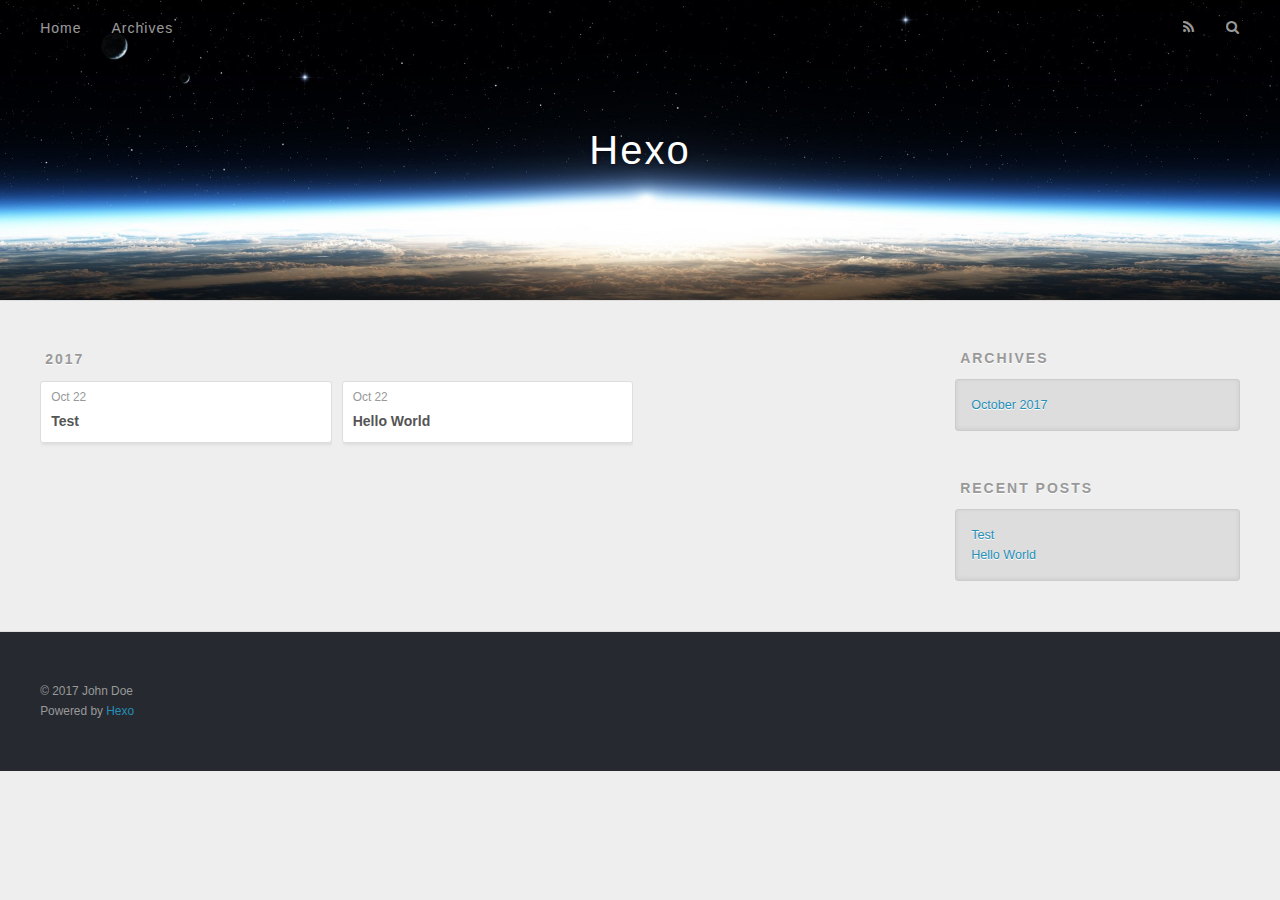
==== archives/index.html @ ef5f0e51 "Site updated: 2017-10-22 21:50:22" ====
<!DOCTYPE html>
<html>
<head>
  <meta charset="utf-8">
  
  <title>Archives | Hexo</title>
  <meta name="viewport" content="width=device-width, initial-scale=1, maximum-scale=1">
  <meta property="og:type" content="website">
<meta property="og:title" content="Hexo">
<meta property="og:url" content="http://yoursite.com/archives/index.html">
<meta property="og:site_name" content="Hexo">
<meta name="twitter:card" content="summary">
<meta name="twitter:title" content="Hexo">
  
    <link rel="alternate" href="/atom.xml" title="Hexo" type="application/atom+xml">
  
  
    <link rel="icon" href="/favicon.png">
  
  
    <link href="//fonts.googleapis.com/css?family=Source+Code+Pro" rel="stylesheet" type="text/css">
  
  <link rel="stylesheet" href="/css/style.css">
  

</head>

<body>
  <div id="container">
    <div id="wrap">
      <header id="header">
  <div id="banner"></div>
  <div id="header-outer" class="outer">
    <div id="header-title" class="inner">
      <h1 id="logo-wrap">
        <a href="/" id="logo">Hexo</a>
      </h1>
      
    </div>
    <div id="header-inner" class="inner">
      <nav id="main-nav">
        <a id="main-nav-toggle" class="nav-icon"></a>
        
          <a class="main-nav-link" href="/">Home</a>
        
          <a class="main-nav-link" href="/archives">Archives</a>
        
      </nav>
      <nav id="sub-nav">
        
          <a id="nav-rss-link" class="nav-icon" href="/atom.xml" title="RSS Feed"></a>
        
        <a id="nav-search-btn" class="nav-icon" title="Search"></a>
      </nav>
      <div id="search-form-wrap">
        <form action="//google.com/search" method="get" accept-charset="UTF-8" class="search-form"><input type="search" name="q" class="search-form-input" placeholder="Search"><button type="submit" class="search-form-submit">&#xF002;</button><input type="hidden" name="sitesearch" value="http://yoursite.com"></form>
      </div>
    </div>
  </div>
</header>
      <div class="outer">
        <section id="main">
  
  
    
    
      
      
      <section class="archives-wrap">
        <div class="archive-year-wrap">
          <a href="/archives/2017" class="archive-year">2017</a>
        </div>
        <div class="archives">
    
    <article class="archive-article archive-type-post">
  <div class="archive-article-inner">
    <header class="archive-article-header">
      <a href="/2017/10/22/Test/" class="archive-article-date">
  <time datetime="2017-10-22T13:28:29.000Z" itemprop="datePublished">Oct 22</time>
</a>
      
  
    <h1 itemprop="name">
      <a class="archive-article-title" href="/2017/10/22/Test/">Test</a>
    </h1>
  

    </header>
  </div>
</article>
  
    
    
    <article class="archive-article archive-type-post">
  <div class="archive-article-inner">
    <header class="archive-article-header">
      <a href="/2017/10/22/hello-world/" class="archive-article-date">
  <time datetime="2017-10-22T13:26:21.000Z" itemprop="datePublished">Oct 22</time>
</a>
      
  
    <h1 itemprop="name">
      <a class="archive-article-title" href="/2017/10/22/hello-world/">Hello World</a>
    </h1>
  

    </header>
  </div>
</article>
  
  
    </div></section>
  

</section>
        
          <aside id="sidebar">
  
    

  
    

  
    
  
    
  <div class="widget-wrap">
    <h3 class="widget-title">Archives</h3>
    <div class="widget">
      <ul class="archive-list"><li class="archive-list-item"><a class="archive-list-link" href="/archives/2017/10/">October 2017</a></li></ul>
    </div>
  </div>


  
    
  <div class="widget-wrap">
    <h3 class="widget-title">Recent Posts</h3>
    <div class="widget">
      <ul>
        
          <li>
            <a href="/2017/10/22/Test/">Test</a>
          </li>
        
          <li>
            <a href="/2017/10/22/hello-world/">Hello World</a>
          </li>
        
      </ul>
    </div>
  </div>

  
</aside>
        
      </div>
      <footer id="footer">
  
  <div class="outer">
    <div id="footer-info" class="inner">
      &copy; 2017 John Doe<br>
      Powered by <a href="http://hexo.io/" target="_blank">Hexo</a>
    </div>
  </div>
</footer>
    </div>
    <nav id="mobile-nav">
  
    <a href="/" class="mobile-nav-link">Home</a>
  
    <a href="/archives" class="mobile-nav-link">Archives</a>
  
</nav>
    

<script src="//ajax.googleapis.com/ajax/libs/jquery/2.0.3/jquery.min.js"></script>


  <link rel="stylesheet" href="/fancybox/jquery.fancybox.css">
  <script src="/fancybox/jquery.fancybox.pack.js"></script>


<script src="/js/script.js"></script>

  </div>
</body>
</html>
---- css/style.css ----
body {
  width: 100%;
}
body:before,
body:after {
  content: "";
  display: table;
}
body:after {
  clear: both;
}
html,
body,
div,
span,
applet,
object,
iframe,
h1,
h2,
h3,
h4,
h5,
h6,
p,
blockquote,
pre,
a,
abbr,
acronym,
address,
big,
cite,
code,
del,
dfn,
em,
img,
ins,
kbd,
q,
s,
samp,
small,
strike,
strong,
sub,
sup,
tt,
var,
dl,
dt,
dd,
ol,
ul,
li,
fieldset,
form,
label,
legend,
table,
caption,
tbody,
tfoot,
thead,
tr,
th,
td {
  margin: 0;
  padding: 0;
  border: 0;
  outline: 0;
  font-weight: inherit;
  font-style: inherit;
  font-family: inherit;
  font-size: 100%;
  vertical-align: baseline;
}
body {
  line-height: 1;
  color: #000;
  background: #fff;
}
ol,
ul {
  list-style: none;
}
table {
  border-collapse: separate;
  border-spacing: 0;
  vertical-align: middle;
}
caption,
th,
td {
  text-align: left;
  font-weight: normal;
  vertical-align: middle;
}
a img {
  border: none;
}
input,
button {
  margin: 0;
  padding: 0;
}
input::-moz-focus-inner,
button::-moz-focus-inner {
  border: 0;
  padding: 0;
}
@font-face {
  font-family: FontAwesome;
  font-style: normal;
  font-weight: normal;
  src: url("fonts/fontawesome-webfont.eot?v=#4.0.3");
  src: url("fonts/fontawesome-webfont.eot?#iefix&v=#4.0.3") format("embedded-opentype"), url("fonts/fontawesome-webfont.woff?v=#4.0.3") format("woff"), url("fonts/fontawesome-webfont.ttf?v=#4.0.3") format("truetype"), url("fonts/fontawesome-webfont.svg#fontawesomeregular?v=#4.0.3") format("svg");
}
html,
body,
#container {
  height: 100%;
}
body {
  background: #eee;
  font: 14px "Helvetica Neue", Helvetica, Arial, sans-serif;
  -webkit-text-size-adjust: 100%;
}
.outer {
  max-width: 1220px;
  margin: 0 auto;
  padding: 0 20px;
}
.outer:before,
.outer:after {
  content: "";
  display: table;
}
.outer:after {
  clear: both;
}
.inner {
  display: inline;
  float: left;
  width: 98.33333333333333%;
  margin: 0 0.833333333333333%;
}
.left,
.alignleft {
  float: left;
}
.right,
.alignright {
  float: right;
}
.clear {
  clear: both;
}
#container {
  position: relative;
}
.mobile-nav-on {
  overflow: hidden;
}
#wrap {
  height: 100%;
  width: 100%;
  position: absolute;
  top: 0;
  left: 0;
  -webkit-transition: 0.2s ease-out;
  -moz-transition: 0.2s ease-out;
  -ms-transition: 0.2s ease-out;
  transition: 0.2s ease-out;
  z-index: 1;
  background: #eee;
}
.mobile-nav-on #wrap {
  left: 280px;
}
@media screen and (min-width: 768px) {
  #main {
    display: inline;
    float: left;
    width: 73.33333333333333%;
    margin: 0 0.833333333333333%;
  }
}
.article-date,
.article-category-link,
.archive-year,
.widget-title {
  text-decoration: none;
  text-transform: uppercase;
  letter-spacing: 2px;
  color: #999;
  margin-bottom: 1em;
  margin-left: 5px;
  line-height: 1em;
  text-shadow: 0 1px #fff;
  font-weight: bold;
}
.article-inner,
.archive-article-inner {
  background: #fff;
  -webkit-box-shadow: 1px 2px 3px #ddd;
  box-shadow: 1px 2px 3px #ddd;
  border: 1px solid #ddd;
  border-radius: 3px;
}
.article-entry h1,
.widget h1 {
  font-size: 2em;
}
.article-entry h2,
.widget h2 {
  font-size: 1.5em;
}
.article-entry h3,
.widget h3 {
  font-size: 1.3em;
}
.article-entry h4,
.widget h4 {
  font-size: 1.2em;
}
.article-entry h5,
.widget h5 {
  font-size: 1em;
}
.article-entry h6,
.widget h6 {
  font-size: 1em;
  color: #999;
}
.article-entry hr,
.widget hr {
  border: 1px dashed #ddd;
}
.article-entry strong,
.widget strong {
  font-weight: bold;
}
.article-entry em,
.widget em,
.article-entry cite,
.widget cite {
  font-style: italic;
}
.article-entry sup,
.widget sup,
.article-entry sub,
.widget sub {
  font-size: 0.75em;
  line-height: 0;
  position: relative;
  vertical-align: baseline;
}
.article-entry sup,
.widget sup {
  top: -0.5em;
}
.article-entry sub,
.widget sub {
  bottom: -0.2em;
}
.article-entry small,
.widget small {
  font-size: 0.85em;
}
.article-entry acronym,
.widget acronym,
.article-entry abbr,
.widget abbr {
  border-bottom: 1px dotted;
}
.article-entry ul,
.widget ul,
.article-entry ol,
.widget ol,
.article-entry dl,
.widget dl {
  margin: 0 20px;
  line-height: 1.6em;
}
.article-entry ul ul,
.widget ul ul,
.article-entry ol ul,
.widget ol ul,
.article-entry ul ol,
.widget ul ol,
.article-entry ol ol,
.widget ol ol {
  margin-top: 0;
  margin-bottom: 0;
}
.article-entry ul,
.widget ul {
  list-style: disc;
}
.article-entry ol,
.widget ol {
  list-style: decimal;
}
.article-entry dt,
.widget dt {
  font-weight: bold;
}
#header {
  height: 300px;
  position: relative;
  border-bottom: 1px solid #ddd;
}
#header:before,
#header:after {
  content: "";
  position: absolute;
  left: 0;
  right: 0;
  height: 40px;
}
#header:before {
  top: 0;
  background: -webkit-linear-gradient(rgba(0,0,0,0.2), transparent);
  background: -moz-linear-gradient(rgba(0,0,0,0.2), transparent);
  background: -ms-linear-gradient(rgba(0,0,0,0.2), transparent);
  background: linear-gradient(rgba(0,0,0,0.2), transparent);
}
#header:after {
  bottom: 0;
  background: -webkit-linear-gradient(transparent, rgba(0,0,0,0.2));
  background: -moz-linear-gradient(transparent, rgba(0,0,0,0.2));
  background: -ms-linear-gradient(transparent, rgba(0,0,0,0.2));
  background: linear-gradient(transparent, rgba(0,0,0,0.2));
}
#header-outer {
  height: 100%;
  position: relative;
}
#header-inner {
  position: relative;
  overflow: hidden;
}
#banner {
  position: absolute;
  top: 0;
  left: 0;
  width: 100%;
  height: 100%;
  background: url("images/banner.jpg") center #000;
  -webkit-background-size: cover;
  -moz-background-size: cover;
  background-size: cover;
  z-index: -1;
}
#header-title {
  text-align: center;
  height: 40px;
  position: absolute;
  top: 50%;
  left: 0;
  margin-top: -20px;
}
#logo,
#subtitle {
  text-decoration: none;
  color: #fff;
  font-weight: 300;
  text-shadow: 0 1px 4px rgba(0,0,0,0.3);
}
#logo {
  font-size: 40px;
  line-height: 40px;
  letter-spacing: 2px;
}
#subtitle {
  font-size: 16px;
  line-height: 16px;
  letter-spacing: 1px;
}
#subtitle-wrap {
  margin-top: 16px;
}
#main-nav {
  float: left;
  margin-left: -15px;
}
.nav-icon,
.main-nav-link {
  float: left;
  color: #fff;
  opacity: 0.6;
  text-decoration: none;
  text-shadow: 0 1px rgba(0,0,0,0.2);
  -webkit-transition: opacity 0.2s;
  -moz-transition: opacity 0.2s;
  -ms-transition: opacity 0.2s;
  transition: opacity 0.2s;
  display: block;
  padding: 20px 15px;
}
.nav-icon:hover,
.main-nav-link:hover {
  opacity: 1;
}
.nav-icon {
  font-family: FontAwesome;
  text-align: center;
  font-size: 14px;
  width: 14px;
  height: 14px;
  padding: 20px 15px;
  position: relative;
  cursor: pointer;
}
.main-nav-link {
  font-weight: 300;
  letter-spacing: 1px;
}
@media screen and (max-width: 479px) {
  .main-nav-link {
    display: none;
  }
}
#main-nav-toggle {
  display: none;
}
#main-nav-toggle:before {
  content: "\f0c9";
}
@media screen and (max-width: 479px) {
  #main-nav-toggle {
    display: block;
  }
}
#sub-nav {
  float: right;
  margin-right: -15px;
}
#nav-rss-link:before {
  content: "\f09e";
}
#nav-search-btn:before {
  content: "\f002";
}
#search-form-wrap {
  position: absolute;
  top: 15px;
  width: 150px;
  height: 30px;
  right: -150px;
  opacity: 0;
  -webkit-transition: 0.2s ease-out;
  -moz-transition: 0.2s ease-out;
  -ms-transition: 0.2s ease-out;
  transition: 0.2s ease-out;
}
#search-form-wrap.on {
  opacity: 1;
  right: 0;
}
@media screen and (max-width: 479px) {
  #search-form-wrap {
    width: 100%;
    right: -100%;
  }
}
.search-form {
  position: absolute;
  top: 0;
  left: 0;
  right: 0;
  background: #fff;
  padding: 5px 15px;
  border-radius: 15px;
  -webkit-box-shadow: 0 0 10px rgba(0,0,0,0.3);
  box-shadow: 0 0 10px rgba(0,0,0,0.3);
}
.search-form-input {
  border: none;
  background: none;
  color: #555;
  width: 100%;
  font: 13px "Helvetica Neue", Helvetica, Arial, sans-serif;
  outline: none;
}
.search-form-input::-webkit-search-results-decoration,
.search-form-input::-webkit-search-cancel-button {
  -webkit-appearance: none;
}
.search-form-submit {
  position: absolute;
  top: 50%;
  right: 10px;
  margin-top: -7px;
  font: 13px FontAwesome;
  border: none;
  background: none;
  color: #bbb;
  cursor: pointer;
}
.search-form-submit:hover,
.search-form-submit:focus {
  color: #777;
}
.article {
  margin: 50px 0;
}
.article-inner {
  overflow: hidden;
}
.article-meta:before,
.article-meta:after {
  content: "";
  display: table;
}
.article-meta:after {
  clear: both;
}
.article-date {
  float: left;
}
.article-category {
  float: left;
  line-height: 1em;
  color: #ccc;
  text-shadow: 0 1px #fff;
  margin-left: 8px;
}
.article-category:before {
  content: "\2022";
}
.article-category-link {
  margin: 0 12px 1em;
}
.article-header {
  padding: 20px 20px 0;
}
.article-title {
  text-decoration: none;
  font-size: 2em;
  font-weight: bold;
  color: #555;
  line-height: 1.1em;
  -webkit-transition: color 0.2s;
  -moz-transition: color 0.2s;
  -ms-transition: color 0.2s;
  transition: color 0.2s;
}
a.article-title:hover {
  color: #258fb8;
}
.article-entry {
  color: #555;
  padding: 0 20px;
}
.article-entry:before,
.article-entry:after {
  content: "";
  display: table;
}
.article-entry:after {
  clear: both;
}
.article-entry p,
.article-entry table {
  line-height: 1.6em;
  margin: 1.6em 0;
}
.article-entry h1,
.article-entry h2,
.article-entry h3,
.article-entry h4,
.article-entry h5,
.article-entry h6 {
  font-weight: bold;
}
.article-entry h1,
.article-entry h2,
.article-entry h3,
.article-entry h4,
.article-entry h5,
.article-entry h6 {
  line-height: 1.1em;
  margin: 1.1em 0;
}
.article-entry a {
  color: #258fb8;
  text-decoration: none;
}
.article-entry a:hover {
  text-decoration: underline;
}
.article-entry ul,
.article-entry ol,
.article-entry dl {
  margin-top: 1.6em;
  margin-bottom: 1.6em;
}
.article-entry img,
.article-entry video {
  max-width: 100%;
  height: auto;
  display: block;
  margin: auto;
}
.article-entry iframe {
  border: none;
}
.article-entry table {
  width: 100%;
  border-collapse: collapse;
  border-spacing: 0;
}
.article-entry th {
  font-weight: bold;
  border-bottom: 3px solid #ddd;
  padding-bottom: 0.5em;
}
.article-entry td {
  border-bottom: 1px solid #ddd;
  padding: 10px 0;
}
.article-entry blockquote {
  font-family: Georgia, "Times New Roman", serif;
  font-size: 1.4em;
  margin: 1.6em 20px;
  text-align: center;
}
.article-entry blockquote footer {
  font-size: 14px;
  margin: 1.6em 0;
  font-family: "Helvetica Neue", Helvetica, Arial, sans-serif;
}
.article-entry blockquote footer cite:before {
  content: "—";
  padding: 0 0.5em;
}
.article-entry .pullquote {
  text-align: left;
  width: 45%;
  margin: 0;
}
.article-entry .pullquote.left {
  margin-left: 0.5em;
  margin-right: 1em;
}
.article-entry .pullquote.right {
  margin-right: 0.5em;
  margin-left: 1em;
}
.article-entry .caption {
  color: #999;
  display: block;
  font-size: 0.9em;
  margin-top: 0.5em;
  position: relative;
  text-align: center;
}
.article-entry .video-container {
  position: relative;
  padding-top: 56.25%;
  height: 0;
  overflow: hidden;
}
.article-entry .video-container iframe,
.article-entry .video-container object,
.article-entry .video-container embed {
  position: absolute;
  top: 0;
  left: 0;
  width: 100%;
  height: 100%;
  margin-top: 0;
}
.article-more-link a {
  display: inline-block;
  line-height: 1em;
  padding: 6px 15px;
  border-radius: 15px;
  background: #eee;
  color: #999;
  text-shadow: 0 1px #fff;
  text-decoration: none;
}
.article-more-link a:hover {
  background: #258fb8;
  color: #fff;
  text-decoration: none;
  text-shadow: 0 1px #1e7293;
}
.article-footer {
  font-size: 0.85em;
  line-height: 1.6em;
  border-top: 1px solid #ddd;
  padding-top: 1.6em;
  margin: 0 20px 20px;
}
.article-footer:before,
.article-footer:after {
  content: "";
  display: table;
}
.article-footer:after {
  clear: both;
}
.article-footer a {
  color: #999;
  text-decoration: none;
}
.article-footer a:hover {
  color: #555;
}
.article-tag-list-item {
  float: left;
  margin-right: 10px;
}
.article-tag-list-link:before {
  content: "#";
}
.article-comment-link {
  float: right;
}
.article-comment-link:before {
  content: "\f075";
  font-family: FontAwesome;
  padding-right: 8px;
}
.article-share-link {
  cursor: pointer;
  float: right;
  margin-left: 20px;
}
.article-share-link:before {
  content: "\f064";
  font-family: FontAwesome;
  padding-right: 6px;
}
#article-nav {
  position: relative;
}
#article-nav:before,
#article-nav:after {
  content: "";
  display: table;
}
#article-nav:after {
  clear: both;
}
@media screen and (min-width: 768px) {
  #article-nav {
    margin: 50px 0;
  }
  #article-nav:before {
    width: 8px;
    height: 8px;
    position: absolute;
    top: 50%;
    left: 50%;
    margin-top: -4px;
    margin-left: -4px;
    content: "";
    border-radius: 50%;
    background: #ddd;
    -webkit-box-shadow: 0 1px 2px #fff;
    box-shadow: 0 1px 2px #fff;
  }
}
.article-nav-link-wrap {
  text-decoration: none;
  text-shadow: 0 1px #fff;
  color: #999;
  -webkit-box-sizing: border-box;
  -moz-box-sizing: border-box;
  box-sizing: border-box;
  margin-top: 50px;
  text-align: center;
  display: block;
}
.article-nav-link-wrap:hover {
  color: #555;
}
@media screen and (min-width: 768px) {
  .article-nav-link-wrap {
    width: 50%;
    margin-top: 0;
  }
}
@media screen and (min-width: 768px) {
  #article-nav-newer {
    float: left;
    text-align: right;
    padding-right: 20px;
  }
}
@media screen and (min-width: 768px) {
  #article-nav-older {
    float: right;
    text-align: left;
    padding-left: 20px;
  }
}
.article-nav-caption {
  text-transform: uppercase;
  letter-spacing: 2px;
  color: #ddd;
  line-height: 1em;
  font-weight: bold;
}
#article-nav-newer .article-nav-caption {
  margin-right: -2px;
}
.article-nav-title {
  font-size: 0.85em;
  line-height: 1.6em;
  margin-top: 0.5em;
}
.article-share-box {
  position: absolute;
  display: none;
  background: #fff;
  -webkit-box-shadow: 1px 2px 10px rgba(0,0,0,0.2);
  box-shadow: 1px 2px 10px rgba(0,0,0,0.2);
  border-radius: 3px;
  margin-left: -145px;
  overflow: hidden;
  z-index: 1;
}
.article-share-box.on {
  display: block;
}
.article-share-input {
  width: 100%;
  background: none;
  -webkit-box-sizing: border-box;
  -moz-box-sizing: border-box;
  box-sizing: border-box;
  font: 14px "Helvetica Neue", Helvetica, Arial, sans-serif;
  padding: 0 15px;
  color: #555;
  outline: none;
  border: 1px solid #ddd;
  border-radius: 3px 3px 0 0;
  height: 36px;
  line-height: 36px;
}
.article-share-links {
  background: #eee;
}
.article-share-links:before,
.article-share-links:after {
  content: "";
  display: table;
}
.article-share-links:after {
  clear: both;
}
.article-share-twitter,
.article-share-facebook,
.article-share-pinterest,
.article-share-google {
  width: 50px;
  height: 36px;
  display: block;
  float: left;
  position: relative;
  color: #999;
  text-shadow: 0 1px #fff;
}
.article-share-twitter:before,
.article-share-facebook:before,
.article-share-pinterest:before,
.article-share-google:before {
  font-size: 20px;
  font-family: FontAwesome;
  width: 20px;
  height: 20px;
  position: absolute;
  top: 50%;
  left: 50%;
  margin-top: -10px;
  margin-left: -10px;
  text-align: center;
}
.article-share-twitter:hover,
.article-share-facebook:hover,
.article-share-pinterest:hover,
.article-share-google:hover {
  color: #fff;
}
.article-share-twitter:before {
  content: "\f099";
}
.article-share-twitter:hover {
  background: #00aced;
  text-shadow: 0 1px #008abe;
}
.article-share-facebook:before {
  content: "\f09a";
}
.article-share-facebook:hover {
  background: #3b5998;
  text-shadow: 0 1px #2f477a;
}
.article-share-pinterest:before {
  content: "\f0d2";
}
.article-share-pinterest:hover {
  background: #cb2027;
  text-shadow: 0 1px #a21a1f;
}
.article-share-google:before {
  content: "\f0d5";
}
.article-share-google:hover {
  background: #dd4b39;
  text-shadow: 0 1px #be3221;
}
.article-gallery {
  background: #000;
  position: relative;
}
.article-gallery-photos {
  position: relative;
  overflow: hidden;
}
.article-gallery-img {
  display: none;
  max-width: 100%;
}
.article-gallery-img:first-child {
  display: block;
}
.article-gallery-img.loaded {
  position: absolute;
  display: block;
}
.article-gallery-img img {
  display: block;
  max-width: 100%;
  margin: 0 auto;
}
#comments {
  background: #fff;
  -webkit-box-shadow: 1px 2px 3px #ddd;
  box-shadow: 1px 2px 3px #ddd;
  padding: 20px;
  border: 1px solid #ddd;
  border-radius: 3px;
  margin: 50px 0;
}
#comments a {
  color: #258fb8;
}
.archives-wrap {
  margin: 50px 0;
}
.archives:before,
.archives:after {
  content: "";
  display: table;
}
.archives:after {
  clear: both;
}
.archive-year-wrap {
  margin-bottom: 1em;
}
.archives {
  -webkit-column-gap: 10px;
  -moz-column-gap: 10px;
  column-gap: 10px;
}
@media screen and (min-width: 480px) and (max-width: 767px) {
  .archives {
    -webkit-column-count: 2;
    -moz-column-count: 2;
    column-count: 2;
  }
}
@media screen and (min-width: 768px) {
  .archives {
    -webkit-column-count: 3;
    -moz-column-count: 3;
    column-count: 3;
  }
}
.archive-article {
  -webkit-column-break-inside: avoid;
  page-break-inside: avoid;
  overflow: hidden;
  break-inside: avoid-column;
}
.archive-article-inner {
  padding: 10px;
  margin-bottom: 15px;
}
.archive-article-title {
  text-decoration: none;
  font-weight: bold;
  color: #555;
  -webkit-transition: color 0.2s;
  -moz-transition: color 0.2s;
  -ms-transition: color 0.2s;
  transition: color 0.2s;
  line-height: 1.6em;
}
.archive-article-title:hover {
  color: #258fb8;
}
.archive-article-footer {
  margin-top: 1em;
}
.archive-article-date {
  color: #999;
  text-decoration: none;
  font-size: 0.85em;
  line-height: 1em;
  margin-bottom: 0.5em;
  display: block;
}
#page-nav {
  margin: 50px auto;
  background: #fff;
  -webkit-box-shadow: 1px 2px 3px #ddd;
  box-shadow: 1px 2px 3px #ddd;
  border: 1px solid #ddd;
  border-radius: 3px;
  text-align: center;
  color: #999;
  overflow: hidden;
}
#page-nav:before,
#page-nav:after {
  content: "";
  display: table;
}
#page-nav:after {
  clear: both;
}
#page-nav a,
#page-nav span {
  padding: 10px 20px;
  line-height: 1;
  height: 2ex;
}
#page-nav a {
  color: #999;
  text-decoration: none;
}
#page-nav a:hover {
  background: #999;
  color: #fff;
}
#page-nav .prev {
  float: left;
}
#page-nav .next {
  float: right;
}
#page-nav .page-number {
  display: inline-block;
}
@media screen and (max-width: 479px) {
  #page-nav .page-number {
    display: none;
  }
}
#page-nav .current {
  color: #555;
  font-weight: bold;
}
#page-nav .space {
  color: #ddd;
}
#footer {
  background: #262a30;
  padding: 50px 0;
  border-top: 1px solid #ddd;
  color: #999;
}
#footer a {
  color: #258fb8;
  text-decoration: none;
}
#footer a:hover {
  text-decoration: underline;
}
#footer-info {
  line-height: 1.6em;
  font-size: 0.85em;
}
.article-entry pre,
.article-entry .highlight {
  background: #2d2d2d;
  margin: 0 -20px;
  padding: 15px 20px;
  border-style: solid;
  border-color: #ddd;
  border-width: 1px 0;
  overflow: auto;
  color: #ccc;
  line-height: 22.400000000000002px;
}
.article-entry .highlight .gutter pre,
.article-entry .gist .gist-file .gist-data .line-numbers {
  color: #666;
  font-size: 0.85em;
}
.article-entry pre,
.article-entry code {
  font-family: "Source Code Pro", Consolas, Monaco, Menlo, Consolas, monospace;
}
.article-entry code {
  background: #eee;
  text-shadow: 0 1px #fff;
  padding: 0 0.3em;
}
.article-entry pre code {
  background: none;
  text-shadow: none;
  padding: 0;
}
.article-entry .highlight pre {
  border: none;
  margin: 0;
  padding: 0;
}
.article-entry .highlight table {
  margin: 0;
  width: auto;
}
.article-entry .highlight td {
  border: none;
  padding: 0;
}
.article-entry .highlight figcaption {
  font-size: 0.85em;
  color: #999;
  line-height: 1em;
  margin-bottom: 1em;
}
.article-entry .highlight figcaption:before,
.article-entry .highlight figcaption:after {
  content: "";
  display: table;
}
.article-entry .highlight figcaption:after {
  clear: both;
}
.article-entry .highlight figcaption a {
  float: right;
}
.article-entry .highlight .gutter pre {
  text-align: right;
  padding-right: 20px;
}
.article-entry .highlight .line {
  height: 22.400000000000002px;
}
.article-entry .highlight .line.marked {
  background: #515151;
}
.article-entry .gist {
  margin: 0 -20px;
  border-style: solid;
  border-color: #ddd;
  border-width: 1px 0;
  background: #2d2d2d;
  padding: 15px 20px 15px 0;
}
.article-entry .gist .gist-file {
  border: none;
  font-family: "Source Code Pro", Consolas, Monaco, Menlo, Consolas, monospace;
  margin: 0;
}
.article-entry .gist .gist-file .gist-data {
  background: none;
  border: none;
}
.article-entry .gist .gist-file .gist-data .line-numbers {
  background: none;
  border: none;
  padding: 0 20px 0 0;
}
.article-entry .gist .gist-file .gist-data .line-data {
  padding: 0 !important;
}
.article-entry .gist .gist-file .highlight {
  margin: 0;
  padding: 0;
  border: none;
}
.article-entry .gist .gist-file .gist-meta {
  background: #2d2d2d;
  color: #999;
  font: 0.85em "Helvetica Neue", Helvetica, Arial, sans-serif;
  text-shadow: 0 0;
  padding: 0;
  margin-top: 1em;
  margin-left: 20px;
}
.article-entry .gist .gist-file .gist-meta a {
  color: #258fb8;
  font-weight: normal;
}
.article-entry .gist .gist-file .gist-meta a:hover {
  text-decoration: underline;
}
pre .comment,
pre .title {
  color: #999;
}
pre .variable,
pre .attribute,
pre .tag,
pre .regexp,
pre .ruby .constant,
pre .xml .tag .title,
pre .xml .pi,
pre .xml .doctype,
pre .html .doctype,
pre .css .id,
pre .css .class,
pre .css .pseudo {
  color: #f2777a;
}
pre .number,
pre .preprocessor,
pre .built_in,
pre .literal,
pre .params,
pre .constant {
  color: #f99157;
}
pre .class,
pre .ruby .class .title,
pre .css .rules .attribute {
  color: #9c9;
}
pre .string,
pre .value,
pre .inheritance,
pre .header,
pre .ruby .symbol,
pre .xml .cdata {
  color: #9c9;
}
pre .css .hexcolor {
  color: #6cc;
}
pre .function,
pre .python .decorator,
pre .python .title,
pre .ruby .function .title,
pre .ruby .title .keyword,
pre .perl .sub,
pre .javascript .title,
pre .coffeescript .title {
  color: #69c;
}
pre .keyword,
pre .javascript .function {
  color: #c9c;
}
@media screen and (max-width: 479px) {
  #mobile-nav {
    position: absolute;
    top: 0;
    left: 0;
    width: 280px;
    height: 100%;
    background: #191919;
    border-right: 1px solid #fff;
  }
}
@media screen and (max-width: 479px) {
  .mobile-nav-link {
    display: block;
    color: #999;
    text-decoration: none;
    padding: 15px 20px;
    font-weight: bold;
  }
  .mobile-nav-link:hover {
    color: #fff;
  }
}
@media screen and (min-width: 768px) {
  #sidebar {
    display: inline;
    float: left;
    width: 23.333333333333332%;
    margin: 0 0.833333333333333%;
  }
}
.widget-wrap {
  margin: 50px 0;
}
.widget {
  color: #777;
  text-shadow: 0 1px #fff;
  background: #ddd;
  -webkit-box-shadow: 0 -1px 4px #ccc inset;
  box-shadow: 0 -1px 4px #ccc inset;
  border: 1px solid #ccc;
  padding: 15px;
  border-radius: 3px;
}
.widget a {
  color: #258fb8;
  text-decoration: none;
}
.widget a:hover {
  text-decoration: underline;
}
.widget ul ul,
.widget ol ul,
.widget dl ul,
.widget ul ol,
.widget ol ol,
.widget dl ol,
.widget ul dl,
.widget ol dl,
.widget dl dl {
  margin-left: 15px;
  list-style: disc;
}
.widget {
  line-height: 1.6em;
  word-wrap: break-word;
  font-size: 0.9em;
}
.widget ul,
.widget ol {
  list-style: none;
  margin: 0;
}
.widget ul ul,
.widget ol ul,
.widget ul ol,
.widget ol ol {
  margin: 0 20px;
}
.widget ul ul,
.widget ol ul {
  list-style: disc;
}
.widget ul ol,
.widget ol ol {
  list-style: decimal;
}
.category-list-count,
.tag-list-count,
.archive-list-count {
  padding-left: 5px;
  color: #999;
  font-size: 0.85em;
}
.category-list-count:before,
.tag-list-count:before,
.archive-list-count:before {
  content: "(";
}
.category-list-count:after,
.tag-list-count:after,
.archive-list-count:after {
  content: ")";
}
.tagcloud a {
  margin-right: 5px;
  display: inline-block;
}
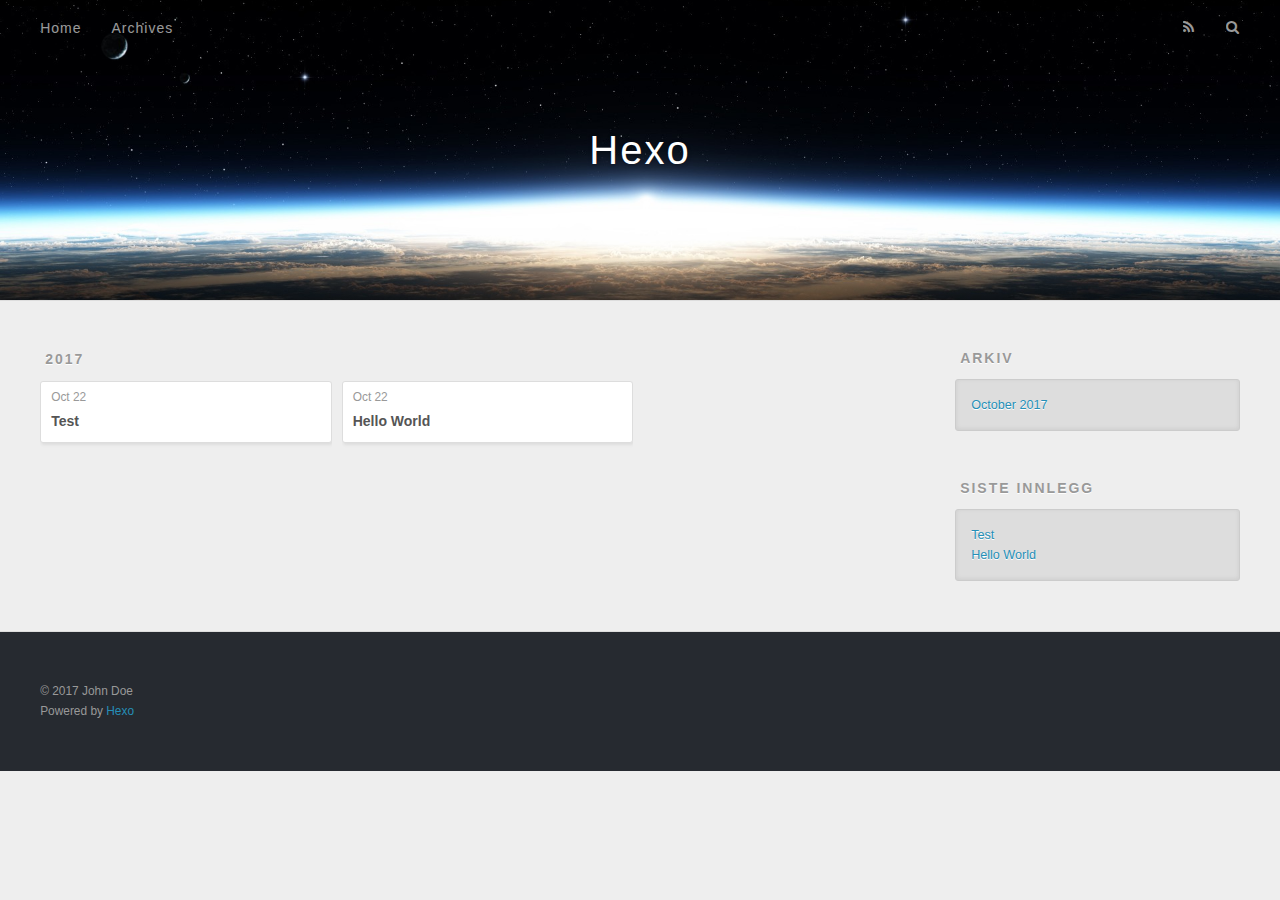
==== commit c0dcfd3d: "Site updated: 2017-10-22 21:53:44" ====
--- a/archives/index.html
+++ b/archives/index.html
@@ -3,7 +3,7 @@
 <head>
   <meta charset="utf-8">
   
-  <title>Archives | Hexo</title>
+  <title>Arkiv | Hexo</title>
   <meta name="viewport" content="width=device-width, initial-scale=1, maximum-scale=1">
   <meta property="og:type" content="website">
 <meta property="og:title" content="Hexo">
@@ -50,7 +50,7 @@
         
           <a id="nav-rss-link" class="nav-icon" href="/atom.xml" title="RSS Feed"></a>
         
-        <a id="nav-search-btn" class="nav-icon" title="Search"></a>
+        <a id="nav-search-btn" class="nav-icon" title="Søk"></a>
       </nav>
       <div id="search-form-wrap">
         <form action="//google.com/search" method="get" accept-charset="UTF-8" class="search-form"><input type="search" name="q" class="search-form-input" placeholder="Search"><button type="submit" class="search-form-submit">&#xF002;</button><input type="hidden" name="sitesearch" value="http://yoursite.com"></form>
@@ -126,7 +126,7 @@
   
     
   <div class="widget-wrap">
-    <h3 class="widget-title">Archives</h3>
+    <h3 class="widget-title">Arkiv</h3>
     <div class="widget">
       <ul class="archive-list"><li class="archive-list-item"><a class="archive-list-link" href="/archives/2017/10/">October 2017</a></li></ul>
     </div>
@@ -136,7 +136,7 @@
   
     
   <div class="widget-wrap">
-    <h3 class="widget-title">Recent Posts</h3>
+    <h3 class="widget-title">Siste innlegg</h3>
     <div class="widget">
       <ul>
         
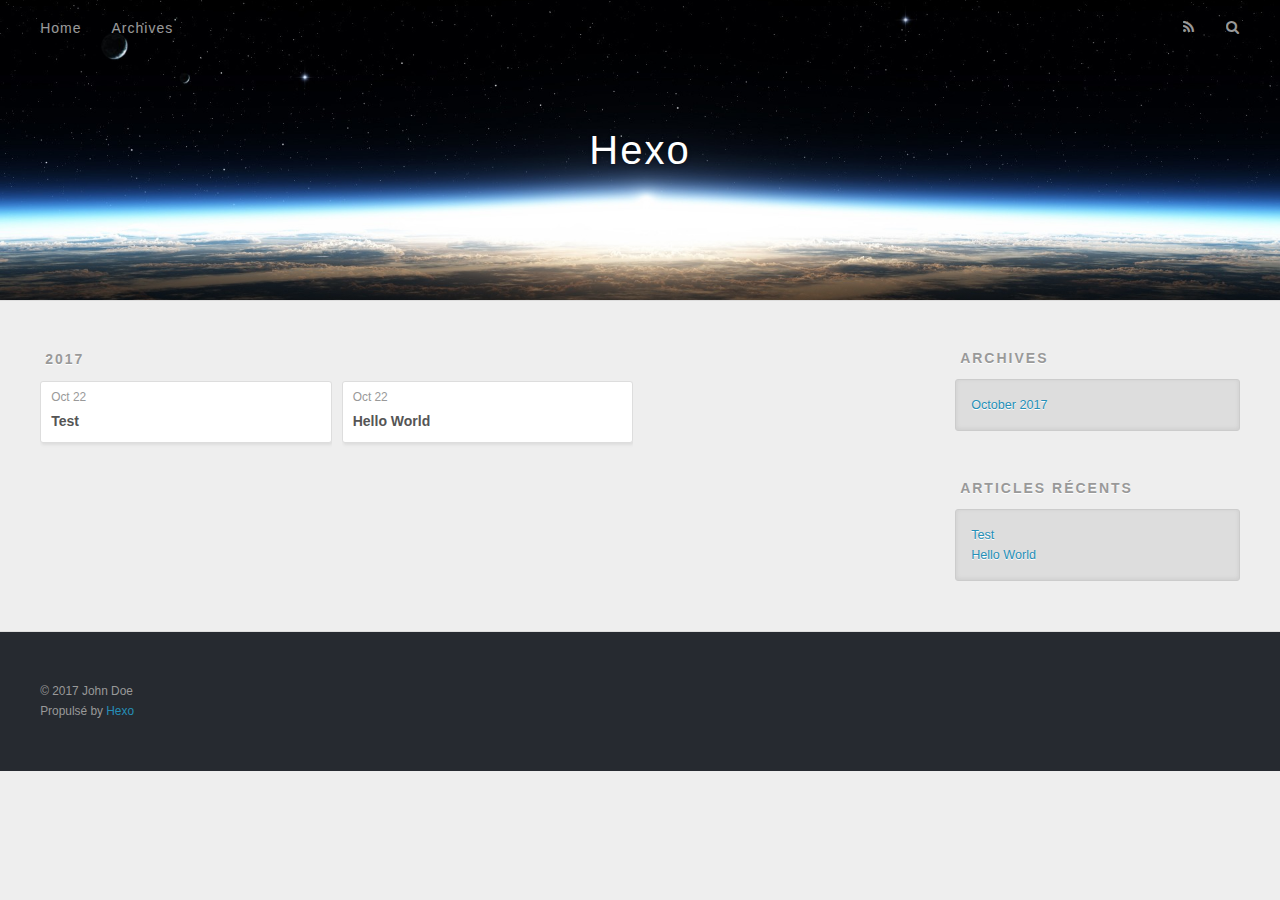
==== commit 2bdab78a: "Site updated: 2017-10-22 21:57:06" ====
--- a/archives/index.html
+++ b/archives/index.html
@@ -3,7 +3,7 @@
 <head>
   <meta charset="utf-8">
   
-  <title>Arkiv | Hexo</title>
+  <title>Archives | Hexo</title>
   <meta name="viewport" content="width=device-width, initial-scale=1, maximum-scale=1">
   <meta property="og:type" content="website">
 <meta property="og:title" content="Hexo">
@@ -48,9 +48,9 @@
       </nav>
       <nav id="sub-nav">
         
-          <a id="nav-rss-link" class="nav-icon" href="/atom.xml" title="RSS Feed"></a>
+          <a id="nav-rss-link" class="nav-icon" href="/atom.xml" title="Flux RSS"></a>
         
-        <a id="nav-search-btn" class="nav-icon" title="Søk"></a>
+        <a id="nav-search-btn" class="nav-icon" title="Rechercher"></a>
       </nav>
       <div id="search-form-wrap">
         <form action="//google.com/search" method="get" accept-charset="UTF-8" class="search-form"><input type="search" name="q" class="search-form-input" placeholder="Search"><button type="submit" class="search-form-submit">&#xF002;</button><input type="hidden" name="sitesearch" value="http://yoursite.com"></form>
@@ -126,7 +126,7 @@
   
     
   <div class="widget-wrap">
-    <h3 class="widget-title">Arkiv</h3>
+    <h3 class="widget-title">Archives</h3>
     <div class="widget">
       <ul class="archive-list"><li class="archive-list-item"><a class="archive-list-link" href="/archives/2017/10/">October 2017</a></li></ul>
     </div>
@@ -136,7 +136,7 @@
   
     
   <div class="widget-wrap">
-    <h3 class="widget-title">Siste innlegg</h3>
+    <h3 class="widget-title">Articles récents</h3>
     <div class="widget">
       <ul>
         
@@ -161,7 +161,7 @@
   <div class="outer">
     <div id="footer-info" class="inner">
       &copy; 2017 John Doe<br>
-      Powered by <a href="http://hexo.io/" target="_blank">Hexo</a>
+      Propulsé by <a href="http://hexo.io/" target="_blank">Hexo</a>
     </div>
   </div>
 </footer>
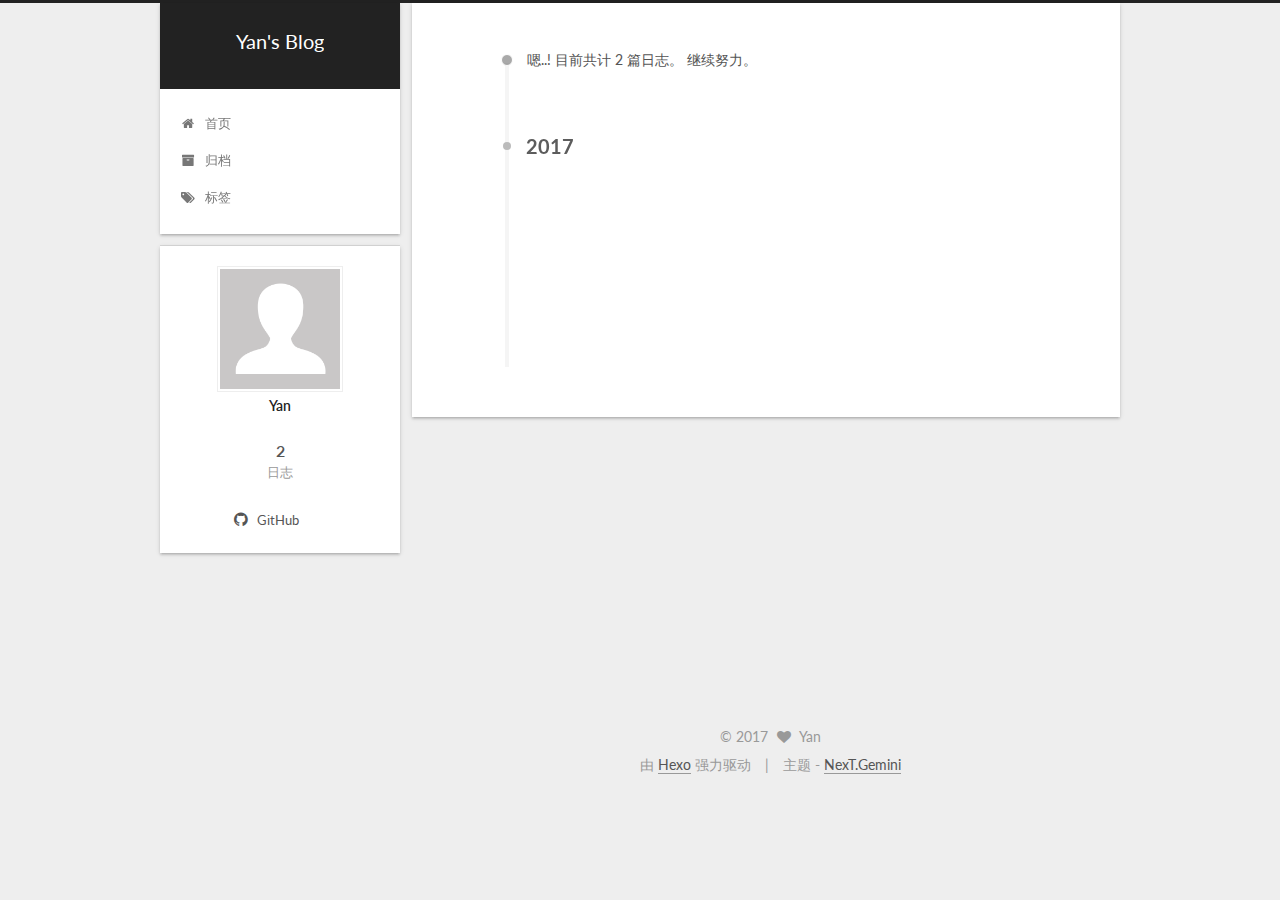
==== commit 55c2aff1: "Site updated: 2017-10-22 22:44:56" ====
--- a/archives/index.html
+++ b/archives/index.html
@@ -1,189 +1,617 @@
 <!DOCTYPE html>
-<html>
+
+
+
+  
+
+
+<html class="theme-next gemini use-motion" lang="zh-Hans">
 <head>
-  <meta charset="utf-8">
-  
-  <title>Archives | Hexo</title>
-  <meta name="viewport" content="width=device-width, initial-scale=1, maximum-scale=1">
-  <meta property="og:type" content="website">
-<meta property="og:title" content="Hexo">
+  <meta charset="UTF-8"/>
+<meta http-equiv="X-UA-Compatible" content="IE=edge" />
+<meta name="viewport" content="width=device-width, initial-scale=1, maximum-scale=1"/>
+<meta name="theme-color" content="#222">
+
+
+
+
+
+
+
+
+
+<meta http-equiv="Cache-Control" content="no-transform" />
+<meta http-equiv="Cache-Control" content="no-siteapp" />
+
+
+
+
+
+
+
+
+
+
+
+
+
+
+
+  
+  
+  <link href="/lib/fancybox/source/jquery.fancybox.css?v=2.1.5" rel="stylesheet" type="text/css" />
+
+
+
+
+  
+  
+  
+  
+
+  
+    
+    
+  
+
+  
+
+  
+
+  
+
+  
+
+  
+    
+    
+    <link href="//fonts.googleapis.com/css?family=Lato:300,300italic,400,400italic,700,700italic&subset=latin,latin-ext" rel="stylesheet" type="text/css">
+  
+
+
+
+
+
+
+<link href="/lib/font-awesome/css/font-awesome.min.css?v=4.6.2" rel="stylesheet" type="text/css" />
+
+<link href="/css/main.css?v=5.1.2" rel="stylesheet" type="text/css" />
+
+
+  <meta name="keywords" content="Hexo, NexT" />
+
+
+
+
+
+
+
+
+  <link rel="shortcut icon" type="image/x-icon" href="/favicon.ico?v=5.1.2" />
+
+
+
+
+
+
+<meta property="og:type" content="website">
+<meta property="og:title" content="Yan&#39;s Blog">
 <meta property="og:url" content="http://yoursite.com/archives/index.html">
-<meta property="og:site_name" content="Hexo">
+<meta property="og:site_name" content="Yan&#39;s Blog">
+<meta property="og:locale" content="zh-Hans">
 <meta name="twitter:card" content="summary">
-<meta name="twitter:title" content="Hexo">
-  
-    <link rel="alternate" href="/atom.xml" title="Hexo" type="application/atom+xml">
-  
-  
-    <link rel="icon" href="/favicon.png">
-  
-  
-    <link href="//fonts.googleapis.com/css?family=Source+Code+Pro" rel="stylesheet" type="text/css">
-  
-  <link rel="stylesheet" href="/css/style.css">
-  
+<meta name="twitter:title" content="Yan&#39;s Blog">
+
+
+
+<script type="text/javascript" id="hexo.configurations">
+  var NexT = window.NexT || {};
+  var CONFIG = {
+    root: '/',
+    scheme: 'Gemini',
+    sidebar: {"position":"left","display":"post","offset":12,"offset_float":12,"b2t":false,"scrollpercent":false,"onmobile":false},
+    fancybox: true,
+    tabs: true,
+    motion: true,
+    duoshuo: {
+      userId: '0',
+      author: '博主'
+    },
+    algolia: {
+      applicationID: '',
+      apiKey: '',
+      indexName: '',
+      hits: {"per_page":10},
+      labels: {"input_placeholder":"Search for Posts","hits_empty":"We didn't find any results for the search: ${query}","hits_stats":"${hits} results found in ${time} ms"}
+    }
+  };
+</script>
+
+
+
+  <link rel="canonical" href="http://yoursite.com/archives/"/>
+
+
+
+
+
+  <title>归档 | Yan's Blog</title>
+  
+
+
+
+
+
+
+
+
+
+
+
+
+
 
 </head>
 
-<body>
-  <div id="container">
-    <div id="wrap">
-      <header id="header">
-  <div id="banner"></div>
-  <div id="header-outer" class="outer">
-    <div id="header-title" class="inner">
-      <h1 id="logo-wrap">
-        <a href="/" id="logo">Hexo</a>
-      </h1>
-      
+<body itemscope itemtype="http://schema.org/WebPage" lang="zh-Hans">
+
+  
+  
+    
+  
+
+  <div class="container sidebar-position-left  page-archive  ">
+    <div class="headband"></div>
+
+    <header id="header" class="header" itemscope itemtype="http://schema.org/WPHeader">
+      <div class="header-inner"><div class="site-brand-wrapper">
+  <div class="site-meta ">
+    
+
+    <div class="custom-logo-site-title">
+      <a href="/"  class="brand" rel="start">
+        <span class="logo-line-before"><i></i></span>
+        <span class="site-title">Yan's Blog</span>
+        <span class="logo-line-after"><i></i></span>
+      </a>
     </div>
-    <div id="header-inner" class="inner">
-      <nav id="main-nav">
-        <a id="main-nav-toggle" class="nav-icon"></a>
-        
-          <a class="main-nav-link" href="/">Home</a>
-        
-          <a class="main-nav-link" href="/archives">Archives</a>
-        
-      </nav>
-      <nav id="sub-nav">
-        
-          <a id="nav-rss-link" class="nav-icon" href="/atom.xml" title="Flux RSS"></a>
-        
-        <a id="nav-search-btn" class="nav-icon" title="Rechercher"></a>
-      </nav>
-      <div id="search-form-wrap">
-        <form action="//google.com/search" method="get" accept-charset="UTF-8" class="search-form"><input type="search" name="q" class="search-form-input" placeholder="Search"><button type="submit" class="search-form-submit">&#xF002;</button><input type="hidden" name="sitesearch" value="http://yoursite.com"></form>
+      
+        <p class="site-subtitle"></p>
+      
+  </div>
+
+  <div class="site-nav-toggle">
+    <button>
+      <span class="btn-bar"></span>
+      <span class="btn-bar"></span>
+      <span class="btn-bar"></span>
+    </button>
+  </div>
+</div>
+
+<nav class="site-nav">
+  
+
+  
+    <ul id="menu" class="menu">
+      
+        
+        <li class="menu-item menu-item-home">
+          <a href="/" rel="section">
+            
+              <i class="menu-item-icon fa fa-fw fa-home"></i> <br />
+            
+            首页
+          </a>
+        </li>
+      
+        
+        <li class="menu-item menu-item-archives">
+          <a href="/archives/" rel="section">
+            
+              <i class="menu-item-icon fa fa-fw fa-archive"></i> <br />
+            
+            归档
+          </a>
+        </li>
+      
+        
+        <li class="menu-item menu-item-tags">
+          <a href="/tags/" rel="section">
+            
+              <i class="menu-item-icon fa fa-fw fa-tags"></i> <br />
+            
+            标签
+          </a>
+        </li>
+      
+
+      
+    </ul>
+  
+
+  
+</nav>
+
+
+
+ </div>
+    </header>
+
+    <main id="main" class="main">
+      <div class="main-inner">
+        <div class="content-wrap">
+          <div id="content" class="content">
+            
+
+  
+  
+  
+  <div class="post-block archive">
+    <div id="posts" class="posts-collapse">
+      <span class="archive-move-on"></span>
+
+      <span class="archive-page-counter">
+        
+        
+        
+          
+        
+        嗯..! 目前共计 2 篇日志。 继续努力。
+      </span>
+
+      
+
+        
+        
+        
+
+        
+          
+          <div class="collection-title">
+            <h2 class="archive-year motion-element" id="archive-year-2017">2017</h2>
+          </div>
+        
+        
+
+        
+
+  <article class="post post-type-normal" itemscope itemtype="http://schema.org/Article">
+    <header class="post-header">
+
+      <h2 class="post-title">
+        
+            <a class="post-title-link" href="/2017/10/22/Test/" itemprop="url">
+              
+                <span itemprop="name">Test</span>
+              
+            </a>
+        
+      </h2>
+
+      <div class="post-meta">
+        <time class="post-time" itemprop="dateCreated"
+              datetime="2017-10-22T21:28:29+08:00"
+              content="2017-10-22" >
+          10-22
+        </time>
       </div>
+
+    </header>
+  </article>
+
+
+
+      
+
+        
+        
+        
+
+        
+        
+
+        
+
+  <article class="post post-type-normal" itemscope itemtype="http://schema.org/Article">
+    <header class="post-header">
+
+      <h2 class="post-title">
+        
+            <a class="post-title-link" href="/2017/10/22/hello-world/" itemprop="url">
+              
+                <span itemprop="name">Hello World</span>
+              
+            </a>
+        
+      </h2>
+
+      <div class="post-meta">
+        <time class="post-time" itemprop="dateCreated"
+              datetime="2017-10-22T21:26:21+08:00"
+              content="2017-10-22" >
+          10-22
+        </time>
+      </div>
+
+    </header>
+  </article>
+
+
+
+      
+
     </div>
   </div>
-</header>
-      <div class="outer">
-        <section id="main">
-  
-  
-    
-    
-      
-      
-      <section class="archives-wrap">
-        <div class="archive-year-wrap">
-          <a href="/archives/2017" class="archive-year">2017</a>
+  
+  
+  
+
+  
+
+
+
+          </div>
+          
+
+
+          
+
         </div>
-        <div class="archives">
-    
-    <article class="archive-article archive-type-post">
-  <div class="archive-article-inner">
-    <header class="archive-article-header">
-      <a href="/2017/10/22/Test/" class="archive-article-date">
-  <time datetime="2017-10-22T13:28:29.000Z" itemprop="datePublished">Oct 22</time>
-</a>
-      
-  
-    <h1 itemprop="name">
-      <a class="archive-article-title" href="/2017/10/22/Test/">Test</a>
-    </h1>
-  
-
-    </header>
-  </div>
-</article>
-  
-    
-    
-    <article class="archive-article archive-type-post">
-  <div class="archive-article-inner">
-    <header class="archive-article-header">
-      <a href="/2017/10/22/hello-world/" class="archive-article-date">
-  <time datetime="2017-10-22T13:26:21.000Z" itemprop="datePublished">Oct 22</time>
-</a>
-      
-  
-    <h1 itemprop="name">
-      <a class="archive-article-title" href="/2017/10/22/hello-world/">Hello World</a>
-    </h1>
-  
-
-    </header>
-  </div>
-</article>
-  
-  
-    </div></section>
-  
-
-</section>
-        
-          <aside id="sidebar">
-  
-    
-
-  
-    
-
-  
-    
-  
-    
-  <div class="widget-wrap">
-    <h3 class="widget-title">Archives</h3>
-    <div class="widget">
-      <ul class="archive-list"><li class="archive-list-item"><a class="archive-list-link" href="/archives/2017/10/">October 2017</a></li></ul>
+        
+          
+  
+  <div class="sidebar-toggle">
+    <div class="sidebar-toggle-line-wrap">
+      <span class="sidebar-toggle-line sidebar-toggle-line-first"></span>
+      <span class="sidebar-toggle-line sidebar-toggle-line-middle"></span>
+      <span class="sidebar-toggle-line sidebar-toggle-line-last"></span>
     </div>
   </div>
 
-
-  
-    
-  <div class="widget-wrap">
-    <h3 class="widget-title">Articles récents</h3>
-    <div class="widget">
-      <ul>
-        
-          <li>
-            <a href="/2017/10/22/Test/">Test</a>
-          </li>
-        
-          <li>
-            <a href="/2017/10/22/hello-world/">Hello World</a>
-          </li>
-        
-      </ul>
+  <aside id="sidebar" class="sidebar">
+    
+    <div class="sidebar-inner">
+
+      
+
+      
+
+      <section class="site-overview sidebar-panel sidebar-panel-active">
+        <div class="site-author motion-element" itemprop="author" itemscope itemtype="http://schema.org/Person">
+          <img class="site-author-image" itemprop="image"
+               src="/images/avatar.gif"
+               alt="Yan" />
+          <p class="site-author-name" itemprop="name">Yan</p>
+           
+              <p class="site-description motion-element" itemprop="description"></p>
+          
+        </div>
+        <nav class="site-state motion-element">
+
+          
+            <div class="site-state-item site-state-posts">
+              <a href="/archives/">
+                <span class="site-state-item-count">2</span>
+                <span class="site-state-item-name">日志</span>
+              </a>
+            </div>
+          
+
+          
+
+          
+
+        </nav>
+
+        
+
+        <div class="links-of-author motion-element">
+          
+            
+              <span class="links-of-author-item">
+                <a href="https://github.com/saludyan" target="_blank" title="GitHub">
+                  
+                    <i class="fa fa-fw fa-github"></i>
+                  
+                    
+                      GitHub
+                    
+                </a>
+              </span>
+            
+          
+        </div>
+
+        
+        
+
+        
+        
+
+        
+
+
+      </section>
+
+      
+
+      
+
     </div>
+  </aside>
+
+
+        
+      </div>
+    </main>
+
+    <footer id="footer" class="footer">
+      <div class="footer-inner">
+        <div class="copyright" >
+  
+  &copy; 
+  <span itemprop="copyrightYear">2017</span>
+  <span class="with-love">
+    <i class="fa fa-heart"></i>
+  </span>
+  <span class="author" itemprop="copyrightHolder">Yan</span>
+</div>
+
+
+<div class="powered-by">
+  由 <a class="theme-link" href="https://hexo.io">Hexo</a> 强力驱动
+</div>
+
+<div class="theme-info">
+  主题 -
+  <a class="theme-link" href="https://github.com/iissnan/hexo-theme-next">
+    NexT.Gemini
+  </a>
+</div>
+
+
+        
+
+        
+      </div>
+    </footer>
+
+    
+      <div class="back-to-top">
+        <i class="fa fa-arrow-up"></i>
+        
+      </div>
+    
+
   </div>
 
   
-</aside>
-        
-      </div>
-      <footer id="footer">
-  
-  <div class="outer">
-    <div id="footer-info" class="inner">
-      &copy; 2017 John Doe<br>
-      Propulsé by <a href="http://hexo.io/" target="_blank">Hexo</a>
-    </div>
-  </div>
-</footer>
-    </div>
-    <nav id="mobile-nav">
-  
-    <a href="/" class="mobile-nav-link">Home</a>
-  
-    <a href="/archives" class="mobile-nav-link">Archives</a>
-  
-</nav>
-    
-
-<script src="//ajax.googleapis.com/ajax/libs/jquery/2.0.3/jquery.min.js"></script>
-
-
-  <link rel="stylesheet" href="/fancybox/jquery.fancybox.css">
-  <script src="/fancybox/jquery.fancybox.pack.js"></script>
-
-
-<script src="/js/script.js"></script>
-
-  </div>
+
+<script type="text/javascript">
+  if (Object.prototype.toString.call(window.Promise) !== '[object Function]') {
+    window.Promise = null;
+  }
+</script>
+
+
+
+
+
+
+
+
+
+  
+
+
+
+
+
+
+
+
+
+
+
+
+  
+  <script type="text/javascript" src="/lib/jquery/index.js?v=2.1.3"></script>
+
+  
+  <script type="text/javascript" src="/lib/fastclick/lib/fastclick.min.js?v=1.0.6"></script>
+
+  
+  <script type="text/javascript" src="/lib/jquery_lazyload/jquery.lazyload.js?v=1.9.7"></script>
+
+  
+  <script type="text/javascript" src="/lib/velocity/velocity.min.js?v=1.2.1"></script>
+
+  
+  <script type="text/javascript" src="/lib/velocity/velocity.ui.min.js?v=1.2.1"></script>
+
+  
+  <script type="text/javascript" src="/lib/fancybox/source/jquery.fancybox.pack.js?v=2.1.5"></script>
+
+
+  
+
+
+  <script type="text/javascript" src="/js/src/utils.js?v=5.1.2"></script>
+
+  <script type="text/javascript" src="/js/src/motion.js?v=5.1.2"></script>
+
+
+
+  
+  
+
+
+  <script type="text/javascript" src="/js/src/affix.js?v=5.1.2"></script>
+
+  <script type="text/javascript" src="/js/src/schemes/pisces.js?v=5.1.2"></script>
+
+
+
+  
+  
+    <script type="text/javascript" id="motion.page.archive">
+      $('.archive-year').velocity('transition.slideLeftIn');
+    </script>
+  
+
+
+  
+
+
+  <script type="text/javascript" src="/js/src/bootstrap.js?v=5.1.2"></script>
+
+
+
+  
+
+
+  
+
+
+
+
+	
+
+
+
+
+
+  
+
+
+
+
+
+  
+
+
+
+
+
+
+  
+
+
+
+
+
+  
+
+  
+
+  
+
+  
+
+  
+
+  
+
 </body>
-</html>+</html>
--- a/css/main.css
+++ b/css/main.css
@@ -0,0 +1,2986 @@
+/* normalize.css v3.0.2 | MIT License | git.io/normalize */
+html {
+  font-family: sans-serif; /* 1 */
+  -ms-text-size-adjust: 100%; /* 2 */
+  -webkit-text-size-adjust: 100%; /* 2 */
+}
+body {
+  margin: 0;
+}
+article,
+aside,
+details,
+figcaption,
+figure,
+footer,
+header,
+hgroup,
+main,
+menu,
+nav,
+section,
+summary {
+  display: block;
+}
+audio,
+canvas,
+progress,
+video {
+  display: inline-block; /* 1 */
+  vertical-align: baseline; /* 2 */
+}
+audio:not([controls]) {
+  display: none;
+  height: 0;
+}
+[hidden],
+template {
+  display: none;
+}
+a {
+  background-color: transparent;
+}
+a:active,
+a:hover {
+  outline: 0;
+}
+abbr[title] {
+  border-bottom: 1px dotted;
+}
+b,
+strong {
+  font-weight: bold;
+}
+dfn {
+  font-style: italic;
+}
+h1 {
+  font-size: 2em;
+  margin: 0.67em 0;
+}
+mark {
+  background: #ff0;
+  color: #000;
+}
+small {
+  font-size: 80%;
+}
+sub,
+sup {
+  font-size: 75%;
+  line-height: 0;
+  position: relative;
+  vertical-align: baseline;
+}
+sup {
+  top: -0.5em;
+}
+sub {
+  bottom: -0.25em;
+}
+img {
+  border: 0;
+}
+svg:not(:root) {
+  overflow: hidden;
+}
+figure {
+  margin: 1em 40px;
+}
+hr {
+  -moz-box-sizing: content-box;
+  box-sizing: content-box;
+  height: 0;
+}
+pre {
+  overflow: auto;
+}
+code,
+kbd,
+pre,
+samp {
+  font-family: monospace, monospace;
+  font-size: 1em;
+}
+button,
+input,
+optgroup,
+select,
+textarea {
+  color: inherit; /* 1 */
+  font: inherit; /* 2 */
+  margin: 0; /* 3 */
+}
+button {
+  overflow: visible;
+}
+button,
+select {
+  text-transform: none;
+}
+button,
+html input[type="button"],
+input[type="reset"],
+input[type="submit"] {
+  -webkit-appearance: button; /* 2 */
+  cursor: pointer; /* 3 */
+}
+button[disabled],
+html input[disabled] {
+  cursor: default;
+}
+button::-moz-focus-inner,
+input::-moz-focus-inner {
+  border: 0;
+  padding: 0;
+}
+input {
+  line-height: normal;
+}
+input[type="checkbox"],
+input[type="radio"] {
+  box-sizing: border-box; /* 1 */
+  padding: 0; /* 2 */
+}
+input[type="number"]::-webkit-inner-spin-button,
+input[type="number"]::-webkit-outer-spin-button {
+  height: auto;
+}
+input[type="search"] {
+  -webkit-appearance: textfield; /* 1 */
+  -moz-box-sizing: content-box;
+  -webkit-box-sizing: content-box; /* 2 */
+  box-sizing: content-box;
+}
+input[type="search"]::-webkit-search-cancel-button,
+input[type="search"]::-webkit-search-decoration {
+  -webkit-appearance: none;
+}
+fieldset {
+  border: 1px solid #c0c0c0;
+  margin: 0 2px;
+  padding: 0.35em 0.625em 0.75em;
+}
+legend {
+  border: 0; /* 1 */
+  padding: 0; /* 2 */
+}
+textarea {
+  overflow: auto;
+}
+optgroup {
+  font-weight: bold;
+}
+table {
+  border-collapse: collapse;
+  border-spacing: 0;
+}
+td,
+th {
+  padding: 0;
+}
+::selection {
+  background: #262a30;
+  color: #fff;
+}
+body {
+  position: relative;
+  font-family: 'Lato', "PingFang SC", "Microsoft YaHei", sans-serif;
+  font-size: 14px;
+  line-height: 2;
+  color: #555;
+  background: #eee;
+}
+@media (max-width: 767px) {
+  body {
+    padding-right: 0 !important;
+  }
+}
+@media (min-width: 768px) and (max-width: 991px) {
+  body {
+    padding-right: 0 !important;
+  }
+}
+@media (min-width: 1600px) {
+  body {
+    font-size: 16px;
+  }
+}
+h1,
+h2,
+h3,
+h4,
+h5,
+h6 {
+  margin: 0;
+  padding: 0;
+  font-weight: bold;
+  line-height: 1.5;
+  font-family: 'Lato', "PingFang SC", "Microsoft YaHei", sans-serif;
+}
+h2,
+h3,
+h4,
+h5,
+h6 {
+  margin: 20px 0 15px;
+}
+h1 {
+  font-size: 22px;
+}
+@media (max-width: 767px) {
+  h1 {
+    font-size: 18px;
+  }
+}
+h2 {
+  font-size: 20px;
+}
+@media (max-width: 767px) {
+  h2 {
+    font-size: 16px;
+  }
+}
+h3 {
+  font-size: 18px;
+}
+@media (max-width: 767px) {
+  h3 {
+    font-size: 14px;
+  }
+}
+h4 {
+  font-size: 16px;
+}
+@media (max-width: 767px) {
+  h4 {
+    font-size: 12px;
+  }
+}
+h5 {
+  font-size: 14px;
+}
+@media (max-width: 767px) {
+  h5 {
+    font-size: 10px;
+  }
+}
+h6 {
+  font-size: 12px;
+}
+@media (max-width: 767px) {
+  h6 {
+    font-size: 8px;
+  }
+}
+p {
+  margin: 0 0 20px 0;
+}
+a {
+  color: #555;
+  text-decoration: none;
+  border-bottom: 1px solid #999;
+  word-wrap: break-word;
+}
+a:hover {
+  color: #222;
+  border-bottom-color: #222;
+}
+blockquote {
+  margin: 0;
+  padding: 0;
+}
+img {
+  display: block;
+  margin: auto;
+  max-width: 100%;
+  height: auto;
+}
+hr {
+  margin: 40px 0;
+  height: 3px;
+  border: none;
+  background-color: #ddd;
+  background-image: repeating-linear-gradient(-45deg, #fff, #fff 4px, transparent 4px, transparent 8px);
+}
+blockquote {
+  padding: 0 15px;
+  color: #666;
+  border-left: 4px solid #ddd;
+}
+blockquote cite::before {
+  content: "-";
+  padding: 0 5px;
+}
+dt {
+  font-weight: 700;
+}
+dd {
+  margin: 0;
+  padding: 0;
+}
+.text-left {
+  text-align: left;
+}
+.text-center {
+  text-align: center;
+}
+.text-right {
+  text-align: right;
+}
+.text-justify {
+  text-align: justify;
+}
+.text-nowrap {
+  white-space: nowrap;
+}
+.text-lowercase {
+  text-transform: lowercase;
+}
+.text-uppercase {
+  text-transform: uppercase;
+}
+.text-capitalize {
+  text-transform: capitalize;
+}
+.center-block {
+  display: block;
+  margin-left: auto;
+  margin-right: auto;
+}
+.clearfix:before,
+.clearfix:after {
+  content: " ";
+  display: table;
+}
+.clearfix:after {
+  clear: both;
+}
+.pullquote {
+  width: 45%;
+}
+.pullquote.left {
+  float: left;
+  margin-left: 5px;
+  margin-right: 10px;
+}
+.pullquote.right {
+  float: right;
+  margin-left: 10px;
+  margin-right: 5px;
+}
+.affix.affix.affix {
+  position: fixed;
+}
+.translation {
+  margin-top: -20px;
+  font-size: 14px;
+  color: #999;
+}
+.scrollbar-measure {
+  width: 100px;
+  height: 100px;
+  overflow: scroll;
+  position: absolute;
+  top: -9999px;
+}
+.use-motion .motion-element {
+  opacity: 0;
+}
+table {
+  margin: 20px 0;
+  width: 100%;
+  border-collapse: collapse;
+  border-spacing: 0;
+  border: 1px solid #ddd;
+  font-size: 14px;
+  table-layout: fixed;
+  word-wrap: break-all;
+}
+table>tbody>tr:nth-of-type(odd) {
+  background-color: #f9f9f9;
+}
+table>tbody>tr:hover {
+  background-color: #f5f5f5;
+}
+caption,
+th,
+td {
+  padding: 8px;
+  text-align: left;
+  vertical-align: middle;
+  font-weight: normal;
+}
+th,
+td {
+  border-bottom: 3px solid #ddd;
+  border-right: 1px solid #eee;
+}
+th {
+  padding-bottom: 10px;
+  font-weight: 700;
+}
+td {
+  border-bottom-width: 1px;
+}
+html,
+body {
+  height: 100%;
+}
+.container {
+  position: relative;
+  min-height: 100%;
+}
+.header-inner {
+  margin: 0 auto;
+  padding: 100px 0 70px;
+  width: calc(100% - 252px);
+}
+@media (min-width: 1600px) {
+  .container .header-inner {
+    width: 900px;
+  }
+}
+.main {
+  padding-bottom: 150px;
+}
+.main-inner {
+  margin: 0 auto;
+  width: calc(100% - 252px);
+}
+@media (min-width: 1600px) {
+  .container .main-inner {
+    width: 900px;
+  }
+}
+.footer {
+  position: absolute;
+  left: 0;
+  bottom: 0;
+  width: 100%;
+  min-height: 50px;
+}
+.footer-inner {
+  box-sizing: border-box;
+  margin: 20px auto;
+  width: calc(100% - 252px);
+}
+@media (min-width: 1600px) {
+  .container .footer-inner {
+    width: 900px;
+  }
+}
+pre,
+.highlight {
+  overflow: auto;
+  margin: 20px 0;
+  padding: 0;
+  font-size: 13px;
+  color: #c5c8c6;
+  background: #1d1f21;
+  line-height: 1.6;
+}
+pre,
+code {
+  font-family: consolas, Menlo, "PingFang SC", "Microsoft YaHei", monospace;
+}
+code {
+  padding: 2px 4px;
+  word-wrap: break-word;
+  color: #555;
+  background: #eee;
+  border-radius: 3px;
+  font-size: 13px;
+}
+pre code {
+  padding: 0;
+  color: #c5c8c6;
+  background: none;
+  text-shadow: none;
+}
+.highlight {
+  border-radius: 1px;
+}
+.highlight pre {
+  border: none;
+  margin: 0;
+  padding: 10px 0;
+}
+.highlight table {
+  margin: 0;
+  width: auto;
+  border: none;
+}
+.highlight td {
+  border: none;
+  padding: 0;
+}
+.highlight figcaption {
+  font-size: 1em;
+  color: #c5c8c6;
+  line-height: 1em;
+  margin-bottom: 1em;
+}
+.highlight figcaption:before,
+.highlight figcaption:after {
+  content: " ";
+  display: table;
+}
+.highlight figcaption:after {
+  clear: both;
+}
+.highlight figcaption a {
+  float: right;
+  color: #c5c8c6;
+}
+.highlight figcaption a:hover {
+  border-bottom-color: #c5c8c6;
+}
+.highlight .gutter pre {
+  padding-left: 10px;
+  padding-right: 10px;
+  color: #888f96;
+  text-align: right;
+  background-color: #000;
+}
+.highlight .code pre {
+  width: 100%;
+  padding-left: 10px;
+  padding-right: 10px;
+  background-color: #1d1f21;
+}
+.highlight .line {
+  height: 20px;
+}
+.gutter {
+  -webkit-user-select: none;
+  -moz-user-select: none;
+  -ms-user-select: none;
+  user-select: none;
+}
+.gist table {
+  width: auto;
+}
+.gist table td {
+  border: none;
+}
+pre .deletion {
+  background: #008000;
+}
+pre .addition {
+  background: #800000;
+}
+pre .meta {
+  color: #b294bb;
+}
+pre .comment {
+  color: #969896;
+}
+pre .variable,
+pre .attribute,
+pre .tag,
+pre .regexp,
+pre .ruby .constant,
+pre .xml .tag .title,
+pre .xml .pi,
+pre .xml .doctype,
+pre .html .doctype,
+pre .css .id,
+pre .css .class,
+pre .css .pseudo {
+  color: #c66;
+}
+pre .number,
+pre .preprocessor,
+pre .built_in,
+pre .literal,
+pre .params,
+pre .constant,
+pre .command {
+  color: #de935f;
+}
+pre .ruby .class .title,
+pre .css .rules .attribute,
+pre .string,
+pre .value,
+pre .inheritance,
+pre .header,
+pre .ruby .symbol,
+pre .xml .cdata,
+pre .special,
+pre .number,
+pre .formula {
+  color: #b5bd68;
+}
+pre .title,
+pre .css .hexcolor {
+  color: #8abeb7;
+}
+pre .function,
+pre .python .decorator,
+pre .python .title,
+pre .ruby .function .title,
+pre .ruby .title .keyword,
+pre .perl .sub,
+pre .javascript .title,
+pre .coffeescript .title {
+  color: #81a2be;
+}
+pre .keyword,
+pre .javascript .function {
+  color: #b294bb;
+}
+.full-image.full-image.full-image {
+  border: none;
+  max-width: 100%;
+  width: auto;
+  margin: 20px auto;
+}
+@media (min-width: 992px) {
+  .full-image.full-image.full-image {
+    max-width: none;
+    width: 118%;
+    margin: 0 -9%;
+  }
+}
+.blockquote-center,
+.page-home .post-type-quote blockquote,
+.page-post-detail .post-type-quote blockquote {
+  position: relative;
+  margin: 40px 0;
+  padding: 0;
+  border-left: none;
+  text-align: center;
+}
+.blockquote-center::before,
+.page-home .post-type-quote blockquote::before,
+.page-post-detail .post-type-quote blockquote::before,
+.blockquote-center::after,
+.page-home .post-type-quote blockquote::after,
+.page-post-detail .post-type-quote blockquote::after {
+  position: absolute;
+  content: ' ';
+  display: block;
+  width: 100%;
+  height: 24px;
+  opacity: 0.2;
+  background-repeat: no-repeat;
+  background-position: 0 -6px;
+  background-size: 22px 22px;
+}
+.blockquote-center::before,
+.page-home .post-type-quote blockquote::before,
+.page-post-detail .post-type-quote blockquote::before {
+  top: -20px;
+  background-image: url("../images/quote-l.svg");
+  border-top: 1px solid #ccc;
+}
+.blockquote-center::after,
+.page-home .post-type-quote blockquote::after,
+.page-post-detail .post-type-quote blockquote::after {
+  bottom: -20px;
+  background-image: url("../images/quote-r.svg");
+  border-bottom: 1px solid #ccc;
+  background-position: 100% 8px;
+}
+.blockquote-center p,
+.page-home .post-type-quote blockquote p,
+.page-post-detail .post-type-quote blockquote p,
+.blockquote-center div,
+.page-home .post-type-quote blockquote div,
+.page-post-detail .post-type-quote blockquote div {
+  text-align: center;
+}
+.post .post-body .group-picture img {
+  box-sizing: border-box;
+  padding: 0 3px;
+  border: none;
+}
+.post .group-picture-row {
+  overflow: hidden;
+  margin-top: 6px;
+}
+.post .group-picture-row:first-child {
+  margin-top: 0;
+}
+.post .group-picture-column {
+  float: left;
+}
+.page-post-detail .post-body .group-picture-column {
+  float: none;
+  margin-top: 10px;
+  width: auto !important;
+}
+.page-post-detail .post-body .group-picture-column img {
+  margin: 0 auto;
+}
+.page-archive .group-picture-container {
+  overflow: hidden;
+}
+.page-archive .group-picture-row {
+  float: left;
+}
+.page-archive .group-picture-row:first-child {
+  margin-top: 6px;
+}
+.page-archive .group-picture-column {
+  max-width: 150px;
+  max-height: 150px;
+}
+.post-body .note {
+  position: relative;
+  padding: 15px;
+  margin-bottom: 20px;
+  border: 1px solid #eee;
+  border-left-width: 5px;
+  border-radius: 3px;
+}
+.post-body .note h2,
+.post-body .note h3,
+.post-body .note h4,
+.post-body .note h5,
+.post-body .note h6 {
+  margin-top: 0;
+  margin-bottom: 0;
+  border-bottom: initial;
+  padding-top: 0 !important;
+}
+.post-body .note p:first-child,
+.post-body .note ul:first-child,
+.post-body .note ol:first-child,
+.post-body .note table:first-child,
+.post-body .note pre:first-child,
+.post-body .note blockquote:first-child {
+  margin-top: 0;
+}
+.post-body .note p:last-child,
+.post-body .note ul:last-child,
+.post-body .note ol:last-child,
+.post-body .note table:last-child,
+.post-body .note pre:last-child,
+.post-body .note blockquote:last-child {
+  margin-bottom: 0;
+}
+.post-body .note.default {
+  border-left-color: #777;
+}
+.post-body .note.default h2,
+.post-body .note.default h3,
+.post-body .note.default h4,
+.post-body .note.default h5,
+.post-body .note.default h6 {
+  color: #777;
+}
+.post-body .note.primary {
+  border-left-color: #6f42c1;
+}
+.post-body .note.primary h2,
+.post-body .note.primary h3,
+.post-body .note.primary h4,
+.post-body .note.primary h5,
+.post-body .note.primary h6 {
+  color: #6f42c1;
+}
+.post-body .note.info {
+  border-left-color: #428bca;
+}
+.post-body .note.info h2,
+.post-body .note.info h3,
+.post-body .note.info h4,
+.post-body .note.info h5,
+.post-body .note.info h6 {
+  color: #428bca;
+}
+.post-body .note.success {
+  border-left-color: #5cb85c;
+}
+.post-body .note.success h2,
+.post-body .note.success h3,
+.post-body .note.success h4,
+.post-body .note.success h5,
+.post-body .note.success h6 {
+  color: #5cb85c;
+}
+.post-body .note.warning {
+  border-left-color: #f0ad4e;
+}
+.post-body .note.warning h2,
+.post-body .note.warning h3,
+.post-body .note.warning h4,
+.post-body .note.warning h5,
+.post-body .note.warning h6 {
+  color: #f0ad4e;
+}
+.post-body .note.danger {
+  border-left-color: #d9534f;
+}
+.post-body .note.danger h2,
+.post-body .note.danger h3,
+.post-body .note.danger h4,
+.post-body .note.danger h5,
+.post-body .note.danger h6 {
+  color: #d9534f;
+}
+.post-body .label {
+  display: inline;
+  padding: 0 2px;
+  white-space: nowrap;
+}
+.post-body .label.default {
+  background-color: #f0f0f0;
+}
+.post-body .label.primary {
+  background-color: #efe6f7;
+}
+.post-body .label.info {
+  background-color: #e5f2f8;
+}
+.post-body .label.success {
+  background-color: #e7f4e9;
+}
+.post-body .label.warning {
+  background-color: #fcf6e1;
+}
+.post-body .label.danger {
+  background-color: #fae8eb;
+}
+.post-body .tabs {
+  position: relative;
+  display: block;
+  margin-bottom: 20px;
+  padding-top: 10px;
+}
+.post-body .tabs ul.nav-tabs {
+  margin: 0;
+  padding: 0;
+  display: flex;
+  margin-bottom: -1px;
+}
+@media (max-width: 413px) {
+  .post-body .tabs ul.nav-tabs {
+    display: block;
+    margin-bottom: 5px;
+  }
+}
+.post-body .tabs ul.nav-tabs li.tab {
+  list-style-type: none !important;
+  margin: 0 0.25em 0 0;
+  border-top: 3px solid transparent;
+  border-left: 1px solid transparent;
+  border-right: 1px solid transparent;
+}
+@media (max-width: 413px) {
+  .post-body .tabs ul.nav-tabs li.tab {
+    margin: initial;
+    border-top: 1px solid transparent;
+    border-left: 3px solid transparent;
+    border-right: 1px solid transparent;
+    border-bottom: 1px solid transparent;
+  }
+}
+.post-body .tabs ul.nav-tabs li.tab a {
+  outline: 0;
+  border-bottom: initial;
+  display: block;
+  line-height: 1.8em;
+  padding: 0.25em 0.75em;
+  transition-duration: 0.2s;
+  transition-timing-function: ease-out;
+  transition-delay: 0s;
+}
+.post-body .tabs ul.nav-tabs li.tab a i {
+  width: 1.285714285714286em;
+}
+.post-body .tabs ul.nav-tabs li.tab.active {
+  border-top: 3px solid #fc6423;
+  border-left: 1px solid #ddd;
+  border-right: 1px solid #ddd;
+  background-color: #fff;
+}
+@media (max-width: 413px) {
+  .post-body .tabs ul.nav-tabs li.tab.active {
+    border-top: 1px solid #ddd;
+    border-left: 3px solid #fc6423;
+    border-right: 1px solid #ddd;
+    border-bottom: 1px solid #ddd;
+  }
+}
+.post-body .tabs ul.nav-tabs li.tab.active a {
+  cursor: default;
+  color: #555;
+}
+.post-body .tabs .tab-content {
+  background-color: #fff;
+}
+.post-body .tabs .tab-content .tab-pane {
+  border: 1px solid #ddd;
+  padding: 20px 20px 0 20px;
+}
+.post-body .tabs .tab-content .tab-pane:not(.active) {
+  display: none !important;
+}
+.post-body .tabs .tab-content .tab-pane.active {
+  display: block !important;
+}
+.btn {
+  display: inline-block;
+  padding: 0 20px;
+  font-size: 14px;
+  color: #fff;
+  background: #222;
+  border: 2px solid #555;
+  text-decoration: none;
+  border-radius: 0;
+  transition-property: background-color;
+  transition-duration: 0.2s;
+  transition-timing-function: ease-in-out;
+  transition-delay: 0s;
+}
+.btn:hover,
+.post-button .btn:hover {
+  border-color: #222;
+  color: #fff;
+  background: #222;
+}
+.btn-bar {
+  display: block;
+  width: 22px;
+  height: 2px;
+  background: #555;
+  border-radius: 1px;
+}
+.btn-bar+.btn-bar {
+  margin-top: 4px;
+}
+.pagination {
+  margin: 120px 0 40px;
+  text-align: center;
+  border-top: 1px solid #eee;
+}
+.page-number-basic,
+.pagination .prev,
+.pagination .next,
+.pagination .page-number,
+.pagination .space {
+  display: inline-block;
+  position: relative;
+  top: -1px;
+  margin: 0 10px;
+  padding: 0 10px;
+  line-height: 30px;
+}
+@media (max-width: 767px) {
+  .page-number-basic,
+  .pagination .prev,
+  .pagination .next,
+  .pagination .page-number,
+  .pagination .space {
+    margin: 0 5px;
+  }
+}
+.pagination .prev,
+.pagination .next,
+.pagination .page-number {
+  border-bottom: 0;
+  border-top: 1px solid #eee;
+  transition-property: border-color;
+  transition-duration: 0.2s;
+  transition-timing-function: ease-in-out;
+  transition-delay: 0s;
+}
+.pagination .prev:hover,
+.pagination .next:hover,
+.pagination .page-number:hover {
+  border-top-color: #222;
+}
+.pagination .space {
+  padding: 0;
+  margin: 0;
+}
+.pagination .prev {
+  margin-left: 0;
+}
+.pagination .next {
+  margin-right: 0;
+}
+.pagination .page-number.current {
+  color: #fff;
+  background: #ccc;
+  border-top-color: #ccc;
+}
+@media (max-width: 767px) {
+  .pagination {
+    border-top: none;
+  }
+  .pagination .prev,
+  .pagination .next,
+  .pagination .page-number {
+    margin-bottom: 10px;
+    border-top: 0;
+    border-bottom: 1px solid #eee;
+  }
+  .pagination .prev:hover,
+  .pagination .next:hover,
+  .pagination .page-number:hover {
+    border-bottom-color: #222;
+  }
+}
+.comments {
+  margin: 60px 20px 0;
+}
+.tag-cloud {
+  text-align: center;
+}
+.tag-cloud a {
+  display: inline-block;
+  margin: 10px;
+}
+.back-to-top {
+  box-sizing: border-box;
+  position: fixed;
+  bottom: -100px;
+  right: 30px;
+  z-index: 1050;
+  padding: 0 6px;
+  width: 24px;
+  background: #222;
+  font-size: 12px;
+  opacity: 0.6;
+  color: #fff;
+  cursor: pointer;
+  text-align: center;
+  -webkit-transform: translateZ(0);
+  transition-property: bottom;
+  transition-duration: 0.2s;
+  transition-timing-function: ease-in-out;
+  transition-delay: 0s;
+}
+@media (min-width: 768px) and (max-width: 991px) {
+  .back-to-top {
+    display: none !important;
+  }
+}
+@media (max-width: 767px) {
+  .back-to-top {
+    display: none !important;
+  }
+}
+.back-to-top.back-to-top-on {
+  bottom: 30px;
+}
+.header {
+  background: transparent;
+}
+.header-inner {
+  position: relative;
+}
+.headband {
+  height: 3px;
+  background: #222;
+}
+.site-meta {
+  margin: 0;
+  text-align: center;
+}
+@media (max-width: 767px) {
+  .site-meta {
+    text-align: center;
+  }
+}
+.brand {
+  position: relative;
+  display: inline-block;
+  padding: 0 40px;
+  color: #fff;
+  background: #222;
+  border-bottom: none;
+}
+.brand:hover {
+  color: #fff;
+}
+.logo {
+  display: inline-block;
+  margin-right: 5px;
+  line-height: 36px;
+  vertical-align: top;
+}
+.site-title {
+  display: inline-block;
+  vertical-align: top;
+  line-height: 36px;
+  font-size: 20px;
+  font-weight: normal;
+  font-family: 'Lato', "PingFang SC", "Microsoft YaHei", sans-serif;
+}
+.site-subtitle {
+  margin-top: 10px;
+  font-size: 13px;
+  color: #ddd;
+}
+.use-motion .brand {
+  opacity: 0;
+}
+.use-motion .logo,
+.use-motion .site-title,
+.use-motion .site-subtitle {
+  opacity: 0;
+  position: relative;
+  top: -10px;
+}
+.site-nav-toggle {
+  display: none;
+  position: absolute;
+  top: 10px;
+  left: 10px;
+}
+@media (max-width: 767px) {
+  .site-nav-toggle {
+    display: block;
+  }
+}
+.site-nav-toggle button {
+  margin-top: 2px;
+  padding: 9px 10px;
+  background: transparent;
+  border: none;
+}
+@media (max-width: 767px) {
+  .site-nav {
+    display: none;
+    margin: 0 -10px;
+    padding: 0 10px;
+    clear: both;
+    border-top: 1px solid #ddd;
+  }
+}
+@media (min-width: 768px) and (max-width: 991px) {
+  .site-nav {
+    display: block !important;
+  }
+}
+@media (min-width: 992px) {
+  .site-nav {
+    display: block !important;
+  }
+}
+.menu {
+  margin-top: 20px;
+  padding-left: 0;
+  text-align: center;
+}
+.menu .menu-item {
+  display: inline-block;
+  margin: 0 10px;
+  list-style: none;
+}
+@media screen and (max-width: 767px) {
+  .menu .menu-item {
+    margin-top: 10px;
+  }
+}
+.menu .menu-item a {
+  display: block;
+  font-size: 13px;
+  line-height: inherit;
+  border-bottom: 1px solid transparent;
+  transition-property: border-color;
+  transition-duration: 0.2s;
+  transition-timing-function: ease-in-out;
+  transition-delay: 0s;
+}
+.menu .menu-item a:hover,
+.menu-item-active a {
+  border-bottom-color: #222;
+}
+.menu .menu-item .fa {
+  margin-right: 5px;
+}
+.use-motion .menu-item {
+  opacity: 0;
+}
+.post-body {
+  font-family: 'Lato', "PingFang SC", "Microsoft YaHei", sans-serif;
+}
+@media (max-width: 767px) {
+  .post-body {
+    word-break: break-word;
+  }
+}
+.post-body .fancybox img {
+  display: block !important;
+  margin: 0 auto;
+  cursor: pointer;
+  cursor: zoom-in;
+  cursor: -webkit-zoom-in;
+}
+.post-body .image-caption,
+.post-body .figure .caption {
+  margin: 10px auto 15px;
+  text-align: center;
+  font-size: 14px;
+  color: #999;
+  font-weight: bold;
+  line-height: 1;
+}
+.post-sticky-flag {
+  display: inline-block;
+  font-size: 16px;
+  -ms-transform: rotate(30deg);
+  -webkit-transform: rotate(30deg);
+  -moz-transform: rotate(30deg);
+  -ms-transform: rotate(30deg);
+  -o-transform: rotate(30deg);
+  transform: rotate(30deg);
+}
+.posts-expand {
+  padding-top: 40px;
+}
+@media (max-width: 767px) {
+  .posts-expand {
+    margin: 0 20px;
+  }
+  .post-body pre {
+    padding: 10px;
+  }
+  .post-body pre .gutter pre {
+    padding-right: 10px;
+  }
+  .post-body .highlight {
+    margin-left: 0px;
+    margin-right: 0px;
+    padding: 0;
+  }
+  .post-body .highlight .gutter pre {
+    padding-right: 10px;
+  }
+}
+@media (min-width: 992px) {
+  .posts-expand .post-body {
+    text-align: justify;
+  }
+}
+.posts-expand .post-body h2,
+.posts-expand .post-body h3,
+.posts-expand .post-body h4,
+.posts-expand .post-body h5,
+.posts-expand .post-body h6 {
+  padding-top: 10px;
+}
+.posts-expand .post-body h2 .header-anchor,
+.posts-expand .post-body h3 .header-anchor,
+.posts-expand .post-body h4 .header-anchor,
+.posts-expand .post-body h5 .header-anchor,
+.posts-expand .post-body h6 .header-anchor {
+  float: right;
+  margin-left: 10px;
+  color: #ccc;
+  border-bottom-style: none;
+  visibility: hidden;
+}
+.posts-expand .post-body h2 .header-anchor:hover,
+.posts-expand .post-body h3 .header-anchor:hover,
+.posts-expand .post-body h4 .header-anchor:hover,
+.posts-expand .post-body h5 .header-anchor:hover,
+.posts-expand .post-body h6 .header-anchor:hover {
+  color: inherit;
+}
+.posts-expand .post-body h2:hover .header-anchor,
+.posts-expand .post-body h3:hover .header-anchor,
+.posts-expand .post-body h4:hover .header-anchor,
+.posts-expand .post-body h5:hover .header-anchor,
+.posts-expand .post-body h6:hover .header-anchor {
+  visibility: visible;
+}
+.posts-expand .post-body ul li {
+  list-style: circle;
+}
+.posts-expand .post-body img {
+  box-sizing: border-box;
+  margin: auto;
+  padding: 3px;
+  border: 1px solid #ddd;
+}
+.posts-expand .fancybox img {
+  margin: 0 auto;
+}
+@media (max-width: 767px) {
+  .posts-collapse {
+    margin: 0 20px;
+  }
+  .posts-collapse .post-title,
+  .posts-collapse .post-meta {
+    display: block;
+    width: auto;
+    text-align: left;
+  }
+}
+.posts-collapse {
+  position: relative;
+  z-index: 1010;
+  margin-left: 55px;
+}
+.posts-collapse::after {
+  content: " ";
+  position: absolute;
+  top: 20px;
+  left: 0;
+  margin-left: -2px;
+  width: 4px;
+  height: 100%;
+  background: #f5f5f5;
+  z-index: -1;
+}
+@media (max-width: 767px) {
+  .posts-collapse {
+    margin: 0 20px;
+  }
+}
+.posts-collapse .collection-title {
+  position: relative;
+  margin: 60px 0;
+}
+.posts-collapse .collection-title h1,
+.posts-collapse .collection-title h2 {
+  margin-left: 20px;
+}
+.posts-collapse .collection-title small {
+  color: #bbb;
+  margin-left: 5px;
+}
+.posts-collapse .collection-title::before {
+  content: " ";
+  position: absolute;
+  left: 0;
+  top: 50%;
+  margin-left: -4px;
+  margin-top: -4px;
+  width: 8px;
+  height: 8px;
+  background: #bbb;
+  border-radius: 50%;
+}
+.posts-collapse .post {
+  margin: 30px 0;
+}
+.posts-collapse .post-header {
+  position: relative;
+  transition-duration: 0.2s;
+  transition-timing-function: ease-in-out;
+  transition-delay: 0s;
+  transition-property: border;
+  border-bottom: 1px dashed #ccc;
+}
+.posts-collapse .post-header::before {
+  content: " ";
+  position: absolute;
+  left: 0;
+  top: 12px;
+  width: 6px;
+  height: 6px;
+  margin-left: -4px;
+  background: #bbb;
+  border-radius: 50%;
+  border: 1px solid #fff;
+  transition-duration: 0.2s;
+  transition-timing-function: ease-in-out;
+  transition-delay: 0s;
+  transition-property: background;
+}
+.posts-collapse .post-header:hover {
+  border-bottom-color: #666;
+}
+.posts-collapse .post-header:hover::before {
+  background: #222;
+}
+.posts-collapse .post-meta {
+  position: absolute;
+  font-size: 12px;
+  left: 20px;
+  top: 5px;
+}
+.posts-collapse .post-comments-count {
+  display: none;
+}
+.posts-collapse .post-title {
+  margin-left: 60px;
+  font-size: 16px;
+  font-weight: normal;
+  line-height: inherit;
+}
+.posts-collapse .post-title::after {
+  margin-left: 3px;
+  opacity: 0.6;
+}
+.posts-collapse .post-title a {
+  color: #666;
+  border-bottom: none;
+}
+.page-home .post-type-quote .post-header,
+.page-post-detail .post-type-quote .post-header,
+.page-home .post-type-quote .post-tags,
+.page-post-detail .post-type-quote .post-tags {
+  display: none;
+}
+.posts-expand .post-title {
+  font-size: 26px;
+  text-align: center;
+  word-break: break-word;
+  font-weight: 400;
+}
+@media (max-width: 767px) {
+  .posts-expand .post-title {
+    font-size: 22px;
+  }
+}
+.posts-expand .post-title-link {
+  display: inline-block;
+  position: relative;
+  color: #555;
+  border-bottom: none;
+  line-height: 1.2;
+  vertical-align: top;
+}
+.posts-expand .post-title-link::before {
+  content: "";
+  position: absolute;
+  width: 100%;
+  height: 2px;
+  bottom: 0;
+  left: 0;
+  background-color: #000;
+  visibility: hidden;
+  -webkit-transform: scaleX(0);
+  -moz-transform: scaleX(0);
+  -ms-transform: scaleX(0);
+  -o-transform: scaleX(0);
+  transform: scaleX(0);
+  transition-duration: 0.2s;
+  transition-timing-function: ease-in-out;
+  transition-delay: 0s;
+}
+.posts-expand .post-title-link:hover::before {
+  visibility: visible;
+  -webkit-transform: scaleX(1);
+  -moz-transform: scaleX(1);
+  -ms-transform: scaleX(1);
+  -o-transform: scaleX(1);
+  transform: scaleX(1);
+}
+.posts-expand .post-title-link .fa {
+  font-size: 16px;
+}
+.posts-expand .post-meta {
+  margin: 3px 0 60px 0;
+  color: #999;
+  font-family: 'Lato', "PingFang SC", "Microsoft YaHei", sans-serif;
+  font-size: 12px;
+  text-align: center;
+}
+.posts-expand .post-meta .post-category-list {
+  display: inline-block;
+  margin: 0;
+  padding: 3px;
+}
+.posts-expand .post-meta .post-category-list-link {
+  color: #999;
+}
+.posts-expand .post-meta .post-description {
+  font-size: 14px;
+  margin-top: 2px;
+}
+.post-wordcount {
+  display: inline-block;
+}
+.post-meta-divider {
+  margin: 0 0.5em;
+}
+.post-meta-item-icon {
+  margin-right: 3px;
+}
+@media (min-width: 768px) and (max-width: 991px) {
+  .post-meta-item-icon {
+    display: inline-block;
+  }
+}
+@media (max-width: 767px) {
+  .post-meta-item-icon {
+    display: inline-block;
+  }
+}
+@media (min-width: 768px) and (max-width: 991px) {
+  .post-meta-item-text {
+    display: none;
+  }
+}
+@media (max-width: 767px) {
+  .post-meta-item-text {
+    display: none;
+  }
+}
+@media (max-width: 767px) {
+  .posts-expand .post-comments-count {
+    display: none;
+  }
+}
+.post-button {
+  margin-top: 50px;
+}
+.post-button .btn {
+  color: #555;
+  font-size: 14px;
+  background: #fff;
+  border-radius: 2px;
+  line-height: 2;
+  margin: 0 4px 8px 4px;
+}
+.post-button .fa-fw {
+  width: 1.285714285714286em;
+  text-align: left;
+}
+.posts-expand .post-tags {
+  margin-top: 40px;
+  text-align: center;
+}
+.posts-expand .post-tags a {
+  display: inline-block;
+  margin-right: 10px;
+  font-size: 13px;
+}
+.post-nav {
+  display: table;
+  margin-top: 15px;
+  width: 100%;
+  border-top: 1px solid #eee;
+}
+.post-nav-divider {
+  display: table-cell;
+  width: 10%;
+}
+.post-nav-item {
+  display: table-cell;
+  padding: 10px 0 0 0;
+  width: 45%;
+  vertical-align: top;
+}
+.post-nav-item a {
+  position: relative;
+  display: block;
+  line-height: 25px;
+  font-size: 14px;
+  color: #555;
+  border-bottom: none;
+}
+.post-nav-item a:hover {
+  color: #222;
+  border-bottom: none;
+}
+.post-nav-item a:active {
+  top: 2px;
+}
+.post-nav-item .fa {
+  position: absolute;
+  top: 8px;
+  left: 0;
+  font-size: 12px;
+}
+.post-nav-next a {
+  padding-left: 15px;
+}
+.post-nav-prev {
+  text-align: right;
+}
+.post-nav-prev a {
+  padding-right: 15px;
+}
+.post-nav-prev .fa {
+  right: 0;
+  left: auto;
+}
+.posts-expand .post-eof {
+  display: block;
+  margin: 80px auto 60px;
+  width: 8%;
+  height: 1px;
+  background: #ccc;
+  text-align: center;
+}
+.post:last-child .post-eof.post-eof.post-eof {
+  display: none;
+}
+.post-gallery {
+  display: table;
+  table-layout: fixed;
+  width: 100%;
+  border-collapse: separate;
+}
+.post-gallery-row {
+  display: table-row;
+}
+.post-gallery .post-gallery-img {
+  display: table-cell;
+  text-align: center;
+  vertical-align: middle;
+  border: none;
+}
+.post-gallery .post-gallery-img img {
+  max-width: 100%;
+  max-height: 100%;
+  border: none;
+}
+.fancybox-close,
+.fancybox-close:hover {
+  border: none;
+}
+.rtl.post-body p,
+.rtl.post-body a,
+.rtl.post-body h1,
+.rtl.post-body h2,
+.rtl.post-body h3,
+.rtl.post-body h4,
+.rtl.post-body h5,
+.rtl.post-body h6,
+.rtl.post-body li,
+.rtl.post-body ul,
+.rtl.post-body ol {
+  direction: rtl;
+  font-family: UKIJ Ekran;
+}
+.rtl.post-title {
+  font-family: UKIJ Ekran;
+}
+.sidebar {
+  position: fixed;
+  right: 0;
+  top: 0;
+  bottom: 0;
+  width: 0;
+  z-index: 1040;
+  box-shadow: inset 0 2px 6px #000;
+  background: #222;
+  -webkit-transform: translateZ(0);
+}
+.sidebar a {
+  color: #999;
+  border-bottom-color: #555;
+}
+.sidebar a:hover {
+  color: #eee;
+}
+@media (min-width: 768px) and (max-width: 991px) {
+  .sidebar {
+    display: none !important;
+  }
+}
+@media (max-width: 767px) {
+  .sidebar {
+    display: none !important;
+  }
+}
+.sidebar-inner {
+  position: relative;
+  padding: 20px 10px;
+  color: #999;
+  text-align: center;
+}
+.sidebar-toggle {
+  position: fixed;
+  right: 30px;
+  bottom: 45px;
+  width: 14px;
+  height: 14px;
+  padding: 5px;
+  background: #222;
+  line-height: 0;
+  z-index: 1050;
+  cursor: pointer;
+  -webkit-transform: translateZ(0);
+}
+@media (min-width: 768px) and (max-width: 991px) {
+  .sidebar-toggle {
+    display: none !important;
+  }
+}
+@media (max-width: 767px) {
+  .sidebar-toggle {
+    display: none !important;
+  }
+}
+.sidebar-toggle-line {
+  position: relative;
+  display: inline-block;
+  vertical-align: top;
+  height: 2px;
+  width: 100%;
+  background: #fff;
+  margin-top: 3px;
+}
+.sidebar-toggle-line:first-child {
+  margin-top: 0;
+}
+.site-author-image {
+  display: block;
+  margin: 0 auto;
+  padding: 2px;
+  max-width: 120px;
+  height: auto;
+  border: 1px solid #eee;
+}
+.site-author-name {
+  margin: 0;
+  text-align: center;
+  color: #222;
+  font-weight: 600;
+}
+.site-description {
+  margin-top: 0;
+  text-align: center;
+  font-size: 13px;
+  color: #999;
+}
+.site-state {
+  overflow: hidden;
+  line-height: 1.4;
+  white-space: nowrap;
+  text-align: center;
+}
+.site-state-item {
+  display: inline-block;
+  padding: 0 15px;
+  border-left: 1px solid #eee;
+}
+.site-state-item:first-child {
+  border-left: none;
+}
+.site-state-item a {
+  border-bottom: none;
+}
+.site-state-item-count {
+  display: block;
+  text-align: center;
+  color: inherit;
+  font-weight: 600;
+  font-size: 16px;
+}
+.site-state-item-name {
+  font-size: 13px;
+  color: #999;
+}
+.feed-link {
+  margin-top: 20px;
+}
+.feed-link a {
+  display: inline-block;
+  padding: 0 15px;
+  color: #fc6423;
+  border: 1px solid #fc6423;
+  border-radius: 4px;
+}
+.feed-link a i {
+  color: #fc6423;
+  font-size: 14px;
+}
+.feed-link a:hover {
+  color: #fff;
+  background: #fc6423;
+}
+.feed-link a:hover i {
+  color: #fff;
+}
+.links-of-author {
+  margin-top: 20px;
+  display: flex;
+  flex-wrap: wrap;
+  justify-content: center;
+}
+.links-of-author a {
+  display: inline-block;
+  vertical-align: middle;
+  margin-right: 10px;
+  margin-bottom: 10px;
+  border-bottom-color: #555;
+  font-size: 13px;
+}
+.links-of-author a:before {
+  display: inline-block;
+  vertical-align: middle;
+  margin-right: 3px;
+  content: " ";
+  width: 4px;
+  height: 4px;
+  border-radius: 50%;
+  background: #a36277;
+}
+.links-of-blogroll {
+  font-size: 13px;
+}
+.links-of-blogroll-title {
+  margin-top: 20px;
+  font-size: 14px;
+  font-weight: 600;
+}
+.links-of-blogroll-list {
+  margin: 0;
+  padding: 0;
+  list-style: none;
+}
+.links-of-blogroll-item {
+  padding: 2px 10px;
+}
+.sidebar-nav {
+  margin: 0 0 20px;
+  padding-left: 0;
+}
+.sidebar-nav li {
+  display: inline-block;
+  cursor: pointer;
+  border-bottom: 1px solid transparent;
+  font-size: 14px;
+  color: #555;
+}
+.sidebar-nav li:hover {
+  color: #fc6423;
+}
+.page-post-detail .sidebar-nav-toc {
+  padding: 0 5px;
+}
+.page-post-detail .sidebar-nav-overview {
+  margin-left: 10px;
+}
+.sidebar-nav .sidebar-nav-active {
+  color: #fc6423;
+  border-bottom-color: #fc6423;
+}
+.sidebar-nav .sidebar-nav-active:hover {
+  color: #fc6423;
+}
+.sidebar-panel {
+  display: none;
+}
+.sidebar-panel-active {
+  display: block;
+}
+.post-toc-empty {
+  font-size: 14px;
+  color: #666;
+}
+.post-toc-wrap {
+  overflow: hidden;
+}
+.post-toc {
+  overflow: auto;
+}
+.post-toc ol {
+  margin: 0;
+  padding: 0 2px 5px 10px;
+  text-align: left;
+  list-style: none;
+  font-size: 14px;
+}
+.post-toc ol > ol {
+  padding-left: 0;
+}
+.post-toc ol a {
+  transition-duration: 0.2s;
+  transition-timing-function: ease-in-out;
+  transition-delay: 0s;
+  transition-property: all;
+  color: #666;
+  border-bottom-color: #ccc;
+}
+.post-toc ol a:hover {
+  color: #000;
+  border-bottom-color: #000;
+}
+.post-toc .nav-item {
+  overflow: hidden;
+  text-overflow: ellipsis;
+  white-space: nowrap;
+  line-height: 1.8;
+}
+.post-toc .nav .nav-child {
+  display: none;
+}
+.post-toc .nav .active > .nav-child {
+  display: block;
+}
+.post-toc .nav .active-current > .nav-child {
+  display: block;
+}
+.post-toc .nav .active-current > .nav-child > .nav-item {
+  display: block;
+}
+.post-toc .nav .active > a {
+  color: #fc6423;
+  border-bottom-color: #fc6423;
+}
+.post-toc .nav .active-current > a {
+  color: #fc6423;
+}
+.post-toc .nav .active-current > a:hover {
+  color: #fc6423;
+}
+.footer {
+  font-size: 14px;
+  color: #999;
+}
+.footer img {
+  border: none;
+}
+.footer-inner {
+  text-align: center;
+}
+.with-love {
+  display: inline-block;
+  margin: 0 5px;
+}
+.powered-by,
+.theme-info {
+  display: inline-block;
+}
+.powered-by {
+  margin-right: 10px;
+}
+.powered-by::after {
+  content: "|";
+  padding-left: 10px;
+}
+.cc-license {
+  margin-top: 10px;
+  text-align: center;
+}
+.cc-license .cc-opacity {
+  opacity: 0.7;
+  border-bottom: none;
+}
+.cc-license .cc-opacity:hover {
+  opacity: 0.9;
+}
+.cc-license img {
+  display: inline-block;
+}
+.theme-next #ds-thread #ds-reset {
+  color: #555;
+}
+.theme-next #ds-thread #ds-reset .ds-replybox {
+  margin-bottom: 30px;
+}
+.theme-next #ds-thread #ds-reset .ds-replybox .ds-avatar,
+.theme-next #ds-reset .ds-avatar img {
+  box-shadow: none;
+}
+.theme-next #ds-thread #ds-reset .ds-textarea-wrapper {
+  border-color: #c7d4e1;
+  background: none;
+  border-top-right-radius: 3px;
+  border-top-left-radius: 3px;
+}
+.theme-next #ds-thread #ds-reset .ds-textarea-wrapper textarea {
+  height: 60px;
+}
+.theme-next #ds-reset .ds-rounded-top {
+  border-radius: 0;
+}
+.theme-next #ds-thread #ds-reset .ds-post-toolbar {
+  box-sizing: border-box;
+  border: 1px solid #c7d4e1;
+  background: #f6f8fa;
+}
+.theme-next #ds-thread #ds-reset .ds-post-options {
+  height: 40px;
+  border: none;
+  background: none;
+}
+.theme-next #ds-thread #ds-reset .ds-toolbar-buttons {
+  top: 11px;
+}
+.theme-next #ds-thread #ds-reset .ds-sync {
+  top: 5px;
+}
+.theme-next #ds-thread #ds-reset .ds-post-button {
+  top: 4px;
+  right: 5px;
+  width: 90px;
+  height: 30px;
+  border: 1px solid #c5ced7;
+  border-radius: 3px;
+  background-image: linear-gradient(#fbfbfc, #f5f7f9);
+  color: #60676d;
+}
+.theme-next #ds-thread #ds-reset .ds-post-button:hover {
+  background-position: 0 -30px;
+  color: #60676d;
+}
+.theme-next #ds-thread #ds-reset .ds-comments-info {
+  padding: 10px 0;
+}
+.theme-next #ds-thread #ds-reset .ds-sort {
+  display: none;
+}
+.theme-next #ds-thread #ds-reset li.ds-tab a.ds-current {
+  border: none;
+  background: #f6f8fa;
+  color: #60676d;
+}
+.theme-next #ds-thread #ds-reset li.ds-tab a.ds-current:hover {
+  background-color: #e9f0f7;
+  color: #60676d;
+}
+.theme-next #ds-thread #ds-reset li.ds-tab a {
+  border-radius: 2px;
+  padding: 5px;
+}
+.theme-next #ds-thread #ds-reset .ds-login-buttons p {
+  color: #999;
+  line-height: 36px;
+}
+.theme-next #ds-thread #ds-reset .ds-login-buttons .ds-service-list li {
+  height: 28px;
+}
+.theme-next #ds-thread #ds-reset .ds-service-list a {
+  background: none;
+  padding: 5px;
+  border: 1px solid;
+  border-radius: 3px;
+  text-align: center;
+}
+.theme-next #ds-thread #ds-reset .ds-service-list a:hover {
+  color: #fff;
+  background: #666;
+}
+.theme-next #ds-thread #ds-reset .ds-service-list .ds-weibo {
+  color: #fc9b00;
+  border-color: #fc9b00;
+}
+.theme-next #ds-thread #ds-reset .ds-service-list .ds-weibo:hover {
+  background: #fc9b00;
+}
+.theme-next #ds-thread #ds-reset .ds-service-list .ds-qq {
+  color: #60a3ec;
+  border-color: #60a3ec;
+}
+.theme-next #ds-thread #ds-reset .ds-service-list .ds-qq:hover {
+  background: #60a3ec;
+}
+.theme-next #ds-thread #ds-reset .ds-service-list .ds-renren {
+  color: #2e7ac4;
+  border-color: #2e7ac4;
+}
+.theme-next #ds-thread #ds-reset .ds-service-list .ds-renren:hover {
+  background: #2e7ac4;
+}
+.theme-next #ds-thread #ds-reset .ds-service-list .ds-douban {
+  color: #37994c;
+  border-color: #37994c;
+}
+.theme-next #ds-thread #ds-reset .ds-service-list .ds-douban:hover {
+  background: #37994c;
+}
+.theme-next #ds-thread #ds-reset .ds-service-list .ds-kaixin {
+  color: #fef20d;
+  border-color: #fef20d;
+}
+.theme-next #ds-thread #ds-reset .ds-service-list .ds-kaixin:hover {
+  background: #fef20d;
+}
+.theme-next #ds-thread #ds-reset .ds-service-list .ds-netease {
+  color: #f00;
+  border-color: #f00;
+}
+.theme-next #ds-thread #ds-reset .ds-service-list .ds-netease:hover {
+  background: #f00;
+}
+.theme-next #ds-thread #ds-reset .ds-service-list .ds-sohu {
+  color: #ffcb05;
+  border-color: #ffcb05;
+}
+.theme-next #ds-thread #ds-reset .ds-service-list .ds-sohu:hover {
+  background: #ffcb05;
+}
+.theme-next #ds-thread #ds-reset .ds-service-list .ds-baidu {
+  color: #2831e0;
+  border-color: #2831e0;
+}
+.theme-next #ds-thread #ds-reset .ds-service-list .ds-baidu:hover {
+  background: #2831e0;
+}
+.theme-next #ds-thread #ds-reset .ds-service-list .ds-google {
+  color: #166bec;
+  border-color: #166bec;
+}
+.theme-next #ds-thread #ds-reset .ds-service-list .ds-google:hover {
+  background: #166bec;
+}
+.theme-next #ds-thread #ds-reset .ds-service-list .ds-weixin {
+  color: #00ce0d;
+  border-color: #00ce0d;
+}
+.theme-next #ds-thread #ds-reset .ds-service-list .ds-weixin:hover {
+  background: #00ce0d;
+}
+.theme-next #ds-thread #ds-reset .ds-service-list .ds-more-services {
+  border: none;
+}
+.theme-next #ds-thread #ds-reset .ds-service-list .ds-more-services:hover {
+  background: none;
+}
+.theme-next #ds-reset .duoshuo-ua-admin {
+  display: inline-block;
+  color: #f00;
+}
+.theme-next #ds-reset .duoshuo-ua-platform,
+.theme-next #ds-reset .duoshuo-ua-browser {
+  color: #ccc;
+}
+.theme-next #ds-reset .duoshuo-ua-platform .fa,
+.theme-next #ds-reset .duoshuo-ua-browser .fa {
+  display: inline-block;
+  margin-right: 3px;
+}
+.theme-next #ds-reset .duoshuo-ua-separator {
+  display: inline-block;
+  margin-left: 5px;
+}
+.theme-next .this_ua {
+  background-color: #ccc !important;
+  border-radius: 4px;
+  padding: 0 5px !important;
+  margin: 1px 1px !important;
+  border: 1px solid #bbb !important;
+  color: #fff;
+  display: inline-block !important;
+}
+.theme-next .this_ua.admin {
+  background-color: #d9534f !important;
+  border-color: #d9534f !important;
+}
+.theme-next .this_ua.platform.iOS,
+.theme-next .this_ua.platform.Mac,
+.theme-next .this_ua.platform.Windows {
+  background-color: #39b3d7 !important;
+  border-color: #46b8da !important;
+}
+.theme-next .this_ua.platform.Linux {
+  background-color: #3a3a3a !important;
+  border-color: #1f1f1f !important;
+}
+.theme-next .this_ua.platform.Android {
+  background-color: #00c47d !important;
+  border-color: #01b171 !important;
+}
+.theme-next .this_ua.browser.Mobile,
+.theme-next .this_ua.browser.Chrome {
+  background-color: #5cb85c !important;
+  border-color: #4cae4c !important;
+}
+.theme-next .this_ua.browser.Firefox {
+  background-color: #f0ad4e !important;
+  border-color: #eea236 !important;
+}
+.theme-next .this_ua.browser.Maxthon,
+.theme-next .this_ua.browser.IE {
+  background-color: #428bca !important;
+  border-color: #357ebd !important;
+}
+.theme-next .this_ua.browser.baidu,
+.theme-next .this_ua.browser.UCBrowser,
+.theme-next .this_ua.browser.Opera {
+  background-color: #d9534f !important;
+  border-color: #d43f3a !important;
+}
+.theme-next .this_ua.browser.Android,
+.theme-next .this_ua.browser.QQBrowser {
+  background-color: #78ace9 !important;
+  border-color: #4cae4c !important;
+}
+.post-spread {
+  margin-top: 20px;
+  text-align: center;
+}
+.jiathis_style {
+  display: inline-block;
+}
+.jiathis_style a {
+  border: none;
+}
+.fa {
+  font-family: FontAwesome !important;
+}
+.post-spread {
+  margin-top: 20px;
+  text-align: center;
+}
+.bdshare-slide-button-box a {
+  border: none;
+}
+.bdsharebuttonbox {
+  display: inline-block;
+}
+.bdsharebuttonbox a {
+  border: none;
+}
+.local-search-pop-overlay {
+  position: fixed;
+  width: 100%;
+  height: 100%;
+  top: 0;
+  left: 0;
+  z-index: 2080;
+  background-color: rgba(0,0,0,0.3);
+}
+.local-search-popup {
+  display: none;
+  position: fixed;
+  top: 10%;
+  left: 50%;
+  margin-left: -350px;
+  width: 700px;
+  height: 80%;
+  padding: 0;
+  background: #fff;
+  color: #333;
+  z-index: 9999;
+  border-radius: 5px;
+}
+@media (max-width: 767px) {
+  .local-search-popup {
+    padding: 0;
+    top: 0;
+    left: 0;
+    margin: 0;
+    width: 100%;
+    height: 100%;
+    border-radius: 0;
+  }
+}
+.local-search-popup ul.search-result-list {
+  padding: 0;
+  margin: 0 5px;
+}
+.local-search-popup p.search-result {
+  border-bottom: 1px dashed #ccc;
+  padding: 5px 0;
+}
+.local-search-popup a.search-result-title {
+  font-weight: bold;
+  font-size: 16px;
+}
+.local-search-popup .search-keyword {
+  border-bottom: 1px dashed #f00;
+  font-weight: bold;
+  color: #f00;
+}
+.local-search-popup .local-search-header {
+  padding: 5px;
+  height: 36px;
+  background: #f5f5f5;
+  border-top-left-radius: 5px;
+  border-top-right-radius: 5px;
+}
+.local-search-popup #local-search-result {
+  overflow: auto;
+  position: relative;
+  padding: 5px 25px;
+  height: calc(100% - 55px);
+}
+.local-search-popup .local-search-input-wrapper {
+  display: inline-block;
+  width: calc(100% - 90px);
+  height: 36px;
+  line-height: 36px;
+  padding: 0 5px;
+}
+.local-search-popup .local-search-input-wrapper input {
+  padding: 8px 0;
+  height: 20px;
+  display: block;
+  width: 100%;
+  outline: none;
+  border: none;
+  background: transparent;
+  vertical-align: middle;
+}
+.local-search-popup .search-icon,
+.local-search-popup .popup-btn-close {
+  display: inline-block;
+  font-size: 18px;
+  color: #999;
+  height: 36px;
+  width: 18px;
+  padding-left: 10px;
+  padding-right: 10px;
+}
+.local-search-popup .search-icon {
+  float: left;
+}
+.local-search-popup .popup-btn-close {
+  border-left: 1px solid #eee;
+  float: right;
+  cursor: pointer;
+}
+.local-search-popup #no-result {
+  position: absolute;
+  left: 50%;
+  top: 50%;
+  -webkit-transform: translate(-50%, -50%);
+  -webkit-transform: translate(-50%, -50%);
+  -moz-transform: translate(-50%, -50%);
+  -ms-transform: translate(-50%, -50%);
+  -o-transform: translate(-50%, -50%);
+  transform: translate(-50%, -50%);
+  color: #ccc;
+}
+.site-uv,
+.site-pv,
+.page-pv {
+  display: inline-block;
+}
+.site-uv .busuanzi-value,
+.site-pv .busuanzi-value,
+.page-pv .busuanzi-value {
+  margin: 0 5px;
+}
+.site-uv {
+  margin-right: 10px;
+}
+.site-uv::after {
+  content: "|";
+  padding-left: 10px;
+}
+.use-motion .post {
+  opacity: 0;
+}
+.page-archive .archive-page-counter {
+  position: relative;
+  top: 3px;
+  left: 20px;
+}
+@media (max-width: 767px) {
+  .page-archive .archive-page-counter {
+    top: 5px;
+  }
+}
+.page-archive .posts-collapse .archive-move-on {
+  position: absolute;
+  top: 11px;
+  left: 0;
+  margin-left: -6px;
+  width: 10px;
+  height: 10px;
+  opacity: 0.5;
+  background: #555;
+  border: 1px solid #fff;
+  border-radius: 50%;
+}
+.category-all-page .category-all-title {
+  text-align: center;
+}
+.category-all-page .category-all {
+  margin-top: 20px;
+}
+.category-all-page .category-list {
+  margin: 0;
+  padding: 0;
+  list-style: none;
+}
+.category-all-page .category-list-item {
+  margin: 5px 10px;
+}
+.category-all-page .category-list-count {
+  color: #bbb;
+}
+.category-all-page .category-list-count:before {
+  display: inline;
+  content: " (";
+}
+.category-all-page .category-list-count:after {
+  display: inline;
+  content: ") ";
+}
+.category-all-page .category-list-child {
+  padding-left: 10px;
+}
+#schedule ul#event-list {
+  padding-left: 30px;
+}
+#schedule ul#event-list hr {
+  margin: 20px 0 45px 0 !important;
+  background: #222;
+}
+#schedule ul#event-list hr:after {
+  display: inline-block;
+  content: 'NOW';
+  background: #222;
+  color: #fff;
+  font-weight: bold;
+  text-align: right;
+  padding: 0 5px;
+}
+#schedule ul#event-list li.event {
+  margin: 20px 0px;
+  background: #f9f9f9;
+  padding-left: 10px;
+  min-height: 40px;
+}
+#schedule ul#event-list li.event h2.event-summary {
+  margin: 0;
+  padding-bottom: 3px;
+}
+#schedule ul#event-list li.event h2.event-summary:before {
+  display: inline-block;
+  font-family: FontAwesome;
+  font-size: 8px;
+  content: '\f111';
+  vertical-align: middle;
+  margin-right: 25px;
+  color: #bbb;
+}
+#schedule ul#event-list li.event span.event-relative-time {
+  display: inline-block;
+  font-size: 12px;
+  font-weight: 400;
+  padding-left: 12px;
+  color: #bbb;
+}
+#schedule ul#event-list li.event span.event-details {
+  display: block;
+  color: #bbb;
+  margin-left: 56px;
+  padding-top: 3px;
+  padding-bottom: 6px;
+  text-indent: -24px;
+  line-height: 18px;
+}
+#schedule ul#event-list li.event span.event-details:before {
+  text-indent: 0;
+  display: inline-block;
+  width: 14px;
+  font-family: FontAwesome;
+  text-align: center;
+  margin-right: 9px;
+  color: #bbb;
+}
+#schedule ul#event-list li.event span.event-details.event-location:before {
+  content: '\f041';
+}
+#schedule ul#event-list li.event span.event-details.event-duration:before {
+  content: '\f017';
+}
+#schedule ul#event-list li.event-past {
+  background: #fcfcfc;
+}
+#schedule ul#event-list li.event-past > * {
+  opacity: 0.6;
+}
+#schedule ul#event-list li.event-past h2.event-summary {
+  color: #bbb;
+}
+#schedule ul#event-list li.event-past h2.event-summary:before {
+  color: #dfdfdf;
+}
+#schedule ul#event-list li.event-now {
+  background: #222;
+  color: #fff;
+  padding: 15px 0 15px 10px;
+}
+#schedule ul#event-list li.event-now h2.event-summary:before {
+  -webkit-transform: scale(1.2);
+  -moz-transform: scale(1.2);
+  -ms-transform: scale(1.2);
+  -o-transform: scale(1.2);
+  transform: scale(1.2);
+  color: #fff;
+  animation: dot-flash 1s alternate infinite ease-in-out;
+}
+#schedule ul#event-list li.event-now * {
+  color: #fff !important;
+}
+@-moz-keyframes dot-flash {
+  from {
+    opacity: 1;
+    -webkit-transform: scale(1.1);
+    -moz-transform: scale(1.1);
+    -ms-transform: scale(1.1);
+    -o-transform: scale(1.1);
+    transform: scale(1.1);
+  }
+  to {
+    opacity: 0;
+    -webkit-transform: scale(1);
+    -moz-transform: scale(1);
+    -ms-transform: scale(1);
+    -o-transform: scale(1);
+    transform: scale(1);
+  }
+}
+@-webkit-keyframes dot-flash {
+  from {
+    opacity: 1;
+    -webkit-transform: scale(1.1);
+    -moz-transform: scale(1.1);
+    -ms-transform: scale(1.1);
+    -o-transform: scale(1.1);
+    transform: scale(1.1);
+  }
+  to {
+    opacity: 0;
+    -webkit-transform: scale(1);
+    -moz-transform: scale(1);
+    -ms-transform: scale(1);
+    -o-transform: scale(1);
+    transform: scale(1);
+  }
+}
+@-o-keyframes dot-flash {
+  from {
+    opacity: 1;
+    -webkit-transform: scale(1.1);
+    -moz-transform: scale(1.1);
+    -ms-transform: scale(1.1);
+    -o-transform: scale(1.1);
+    transform: scale(1.1);
+  }
+  to {
+    opacity: 0;
+    -webkit-transform: scale(1);
+    -moz-transform: scale(1);
+    -ms-transform: scale(1);
+    -o-transform: scale(1);
+    transform: scale(1);
+  }
+}
+@keyframes dot-flash {
+  from {
+    opacity: 1;
+    -webkit-transform: scale(1.1);
+    -moz-transform: scale(1.1);
+    -ms-transform: scale(1.1);
+    -o-transform: scale(1.1);
+    transform: scale(1.1);
+  }
+  to {
+    opacity: 0;
+    -webkit-transform: scale(1);
+    -moz-transform: scale(1);
+    -ms-transform: scale(1);
+    -o-transform: scale(1);
+    transform: scale(1);
+  }
+}
+.page-post-detail .sidebar-toggle-line {
+  background: #fc6423;
+}
+.page-post-detail .comments {
+  overflow: hidden;
+}
+.header {
+  position: relative;
+  margin: 0 auto;
+  width: 75%;
+}
+@media (min-width: 768px) and (max-width: 991px) {
+  .header {
+    width: auto;
+  }
+}
+@media (max-width: 767px) {
+  .header {
+    width: auto;
+  }
+}
+.header-inner {
+  position: absolute;
+  top: 0;
+  overflow: hidden;
+  padding: 0;
+  width: 240px;
+  background: #fff;
+  box-shadow: 0 2px 2px 0 rgba(0,0,0,0.12), 0 3px 1px -2px rgba(0,0,0,0.06), 0 1px 5px 0 rgba(0,0,0,0.12);
+  border-radius: initial;
+}
+@media (min-width: 1600px) {
+  .container .header-inner {
+    width: 240px;
+  }
+}
+@media (min-width: 768px) and (max-width: 991px) {
+  .header-inner {
+    position: relative;
+    width: auto;
+    border-radius: initial;
+  }
+}
+@media (max-width: 767px) {
+  .header-inner {
+    position: relative;
+    width: auto;
+    border-radius: initial;
+  }
+}
+.main:before,
+.main:after {
+  content: " ";
+  display: table;
+}
+.main:after {
+  clear: both;
+}
+@media (min-width: 768px) and (max-width: 991px) {
+  .main {
+    padding-bottom: 100px;
+  }
+}
+@media (max-width: 767px) {
+  .main {
+    padding-bottom: 100px;
+  }
+}
+.container .main-inner {
+  width: 75%;
+}
+@media (min-width: 768px) and (max-width: 991px) {
+  .container .main-inner {
+    width: auto;
+  }
+}
+@media (max-width: 767px) {
+  .container .main-inner {
+    width: auto;
+  }
+}
+.content-wrap {
+  float: right;
+  box-sizing: border-box;
+  padding: 40px;
+  width: calc(100% - 252px);
+  background: #fff;
+  min-height: 700px;
+  box-shadow: 0 2px 2px 0 rgba(0,0,0,0.12), 0 3px 1px -2px rgba(0,0,0,0.06), 0 1px 5px 0 rgba(0,0,0,0.12);
+  border-radius: initial;
+}
+@media (min-width: 768px) and (max-width: 991px) {
+  .content-wrap {
+    width: 100%;
+    padding: 20px;
+    border-radius: initial;
+  }
+}
+@media (max-width: 767px) {
+  .content-wrap {
+    width: 100%;
+    padding: 20px;
+    min-height: auto;
+    border-radius: initial;
+  }
+}
+.sidebar {
+  position: static;
+  float: left;
+  margin-top: 300px;
+  width: 240;
+  background: #eee;
+  box-shadow: none;
+}
+@media (min-width: 768px) and (max-width: 991px) {
+  .sidebar {
+    display: none;
+  }
+}
+@media (max-width: 767px) {
+  .sidebar {
+    display: none;
+  }
+}
+.sidebar-toggle {
+  display: none;
+}
+.footer-inner {
+  width: 75%;
+  padding-left: 260px;
+}
+@media (min-width: 768px) and (max-width: 991px) {
+  .footer-inner {
+    width: auto;
+    padding-left: 0 !important;
+    padding-right: 0 !important;
+  }
+}
+@media (max-width: 767px) {
+  .footer-inner {
+    width: auto;
+    padding-left: 0 !important;
+    padding-right: 0 !important;
+  }
+}
+.sidebar-position-right .header-inner {
+  right: 0;
+}
+.sidebar-position-right .content-wrap {
+  float: left;
+}
+.sidebar-position-right .sidebar {
+  float: right;
+}
+.sidebar-position-right .footer-inner {
+  padding-left: 0;
+  padding-right: 260px;
+}
+.site-brand-wrapper {
+  position: relative;
+}
+.site-meta {
+  padding: 20px 0;
+  color: #fff;
+  background: #222;
+}
+@media (min-width: 768px) and (max-width: 991px) {
+  .site-meta {
+    box-shadow: 0 0 16px rgba(0,0,0,0.5);
+  }
+}
+@media (max-width: 767px) {
+  .site-meta {
+    box-shadow: 0 0 16px rgba(0,0,0,0.5);
+  }
+}
+.brand {
+  padding: 0;
+  background: none;
+}
+.brand:hover {
+  color: #fff;
+}
+.site-subtitle {
+  margin: 10px 10px 0;
+  font-weight: initial;
+}
+.site-search form {
+  display: none;
+}
+.site-nav {
+  border-top: none;
+}
+@media (min-width: 768px) and (max-width: 991px) {
+  .site-nav {
+    display: none !important;
+  }
+}
+@media (min-width: 768px) and (max-width: 991px) {
+  .site-nav-on {
+    display: block !important;
+  }
+}
+.menu .menu-item {
+  display: block;
+  margin: 0;
+}
+.menu .menu-item a {
+  position: relative;
+  box-sizing: border-box;
+  padding: 5px 20px;
+  text-align: left;
+  line-height: inherit;
+  transition-property: background-color;
+  transition-duration: 0.2s;
+  transition-timing-function: ease-in-out;
+  transition-delay: 0s;
+}
+.menu .menu-item a:hover,
+.menu-item-active a {
+  background: #f9f9f9;
+  border-bottom-color: #fff;
+}
+.menu .menu-item br {
+  display: none;
+}
+.menu-item-active a:after {
+  content: " ";
+  position: absolute;
+  top: 50%;
+  margin-top: -3px;
+  right: 15px;
+  width: 6px;
+  height: 6px;
+  border-radius: 50%;
+  background-color: #bbb;
+}
+.btn-bar {
+  background-color: #fff;
+}
+.site-nav-toggle {
+  left: 20px;
+  top: 50%;
+  -webkit-transform: translateY(-50%);
+  -webkit-transform: translateY(-50%);
+  -moz-transform: translateY(-50%);
+  -ms-transform: translateY(-50%);
+  -o-transform: translateY(-50%);
+  transform: translateY(-50%);
+}
+@media (min-width: 768px) and (max-width: 991px) {
+  .site-nav-toggle {
+    display: block;
+  }
+}
+.use-motion .sidebar .motion-element {
+  opacity: 1;
+}
+.sidebar {
+  display: none;
+  right: auto;
+  bottom: auto;
+  -webkit-transform: none;
+}
+.sidebar-inner {
+  box-sizing: border-box;
+  width: 240px;
+  color: #555;
+  background: #fff;
+  box-shadow: 0 2px 2px 0 rgba(0,0,0,0.12), 0 3px 1px -2px rgba(0,0,0,0.06), 0 1px 5px 0 rgba(0,0,0,0.12), 0 -1px 0.5px 0 rgba(0,0,0,0.09);
+  border-radius: initial;
+}
+.sidebar-inner.affix {
+  position: fixed;
+  top: 12px;
+}
+.site-overview {
+  margin: 0 2px;
+  text-align: left;
+}
+.site-author:before,
+.site-author:after {
+  content: " ";
+  display: table;
+}
+.site-author:after {
+  clear: both;
+}
+.sidebar a {
+  color: #555;
+}
+.sidebar a:hover {
+  color: #222;
+}
+.links-of-author-item a:before {
+  display: none;
+}
+.links-of-author-item a {
+  border-bottom: none;
+  text-decoration: underline;
+}
+.feed-link {
+  border-top: 1px dotted #ccc;
+  border-bottom: 1px dotted #ccc;
+  text-align: center;
+}
+.feed-link a {
+  display: block;
+  color: #fc6423;
+  border: none;
+}
+.feed-link a:hover {
+  background: none;
+  color: #e34603;
+}
+.feed-link a:hover i {
+  color: #e34603;
+}
+.links-of-author:before,
+.links-of-author:after {
+  content: " ";
+  display: table;
+}
+.links-of-author:after {
+  clear: both;
+}
+.links-of-author-item {
+  margin: 5px 0 0;
+  width: 50%;
+}
+.links-of-author-item a {
+  box-sizing: border-box;
+  display: inline-block;
+  margin-right: 0;
+  margin-bottom: 0;
+  padding: 0 5px;
+  overflow: hidden;
+  white-space: nowrap;
+  text-overflow: ellipsis;
+}
+.links-of-author-item a {
+  display: block;
+  text-decoration: none;
+}
+.links-of-author-item a:hover {
+  border-radius: 4px;
+  background: #eee;
+}
+.links-of-author-item .fa {
+  margin-right: 2px;
+  font-size: 16px;
+}
+.links-of-author-item .fa-globe {
+  font-size: 15px;
+}
+.links-of-blogroll {
+  margin-top: 20px;
+  padding: 3px 0 0;
+  border-top: 1px dotted #ccc;
+}
+.links-of-blogroll-title {
+  margin-top: 0;
+}
+.links-of-blogroll-item {
+  padding: 0;
+}
+.links-of-blogroll-inline:before,
+.links-of-blogroll-inline:after {
+  content: " ";
+  display: table;
+}
+.links-of-blogroll-inline:after {
+  clear: both;
+}
+.links-of-blogroll-inline .links-of-blogroll-item {
+  margin: 5px 0 0;
+  width: 50%;
+}
+.links-of-blogroll-inline .links-of-blogroll-item a {
+  box-sizing: border-box;
+  display: inline-block;
+  margin-right: 0;
+  margin-bottom: 0;
+  padding: 0 5px;
+  overflow: hidden;
+  white-space: nowrap;
+  text-overflow: ellipsis;
+}
+@media (max-width: 767px) {
+  .post-body {
+    text-align: justify;
+  }
+}
+.content-wrap {
+  padding: initial;
+  background: initial;
+  box-shadow: initial;
+  border-radius: initial;
+}
+.post-block {
+  margin-bottom: 12px;
+  background: #fff;
+  padding: 40px;
+  box-shadow: 0 2px 2px 0 rgba(0,0,0,0.12), 0 3px 1px -2px rgba(0,0,0,0.06), 0 1px 5px 0 rgba(0,0,0,0.12);
+  border-radius: initial;
+}
+.posts-expand {
+  padding-top: initial;
+}
+.post-eof {
+  display: none !important;
+}
+.main {
+  padding-bottom: initial;
+}
+.footer {
+  bottom: auto;
+}
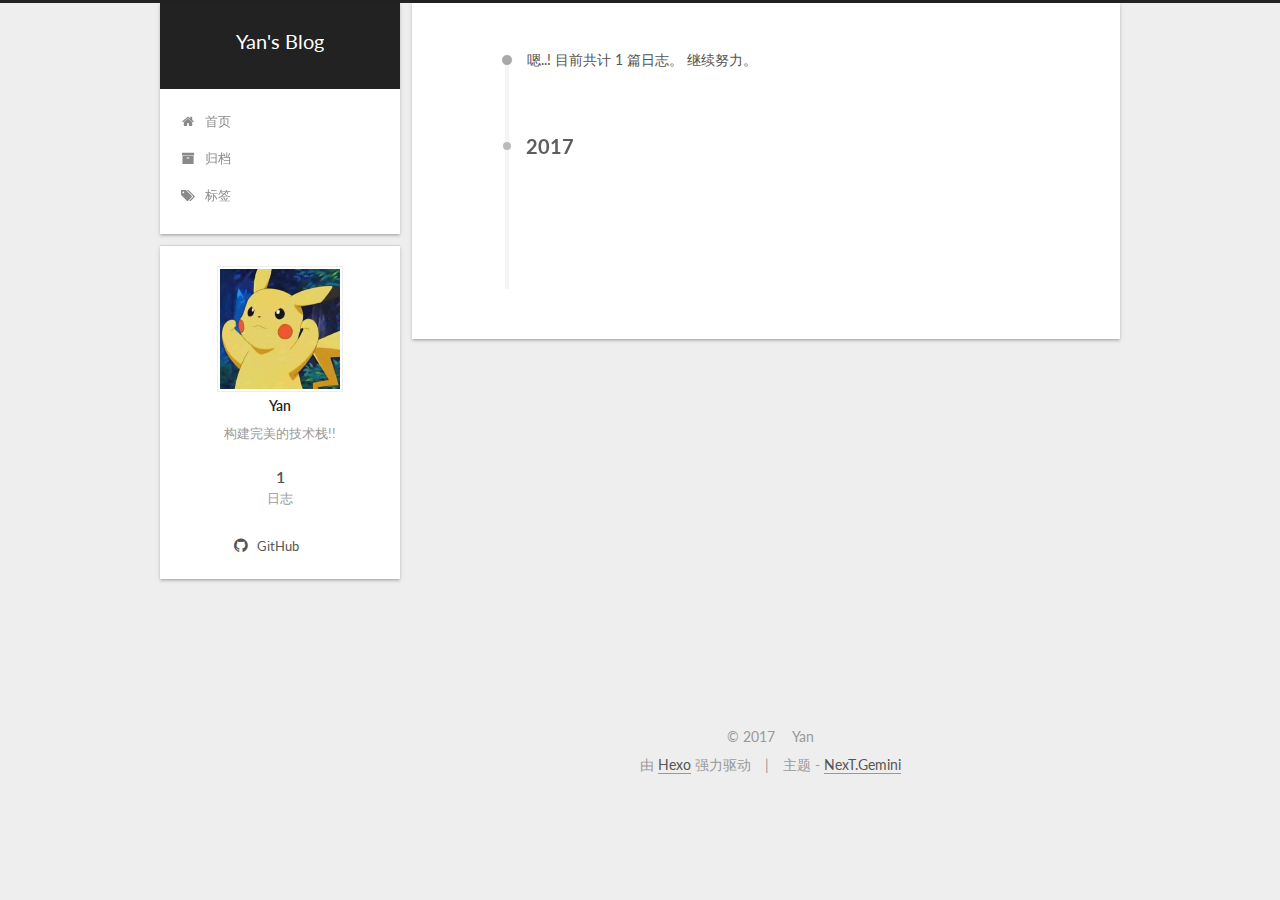
==== commit 230ea21e: "Site updated: 2017-10-22 23:09:03" ====
--- a/archives/index.html
+++ b/archives/index.html
@@ -94,13 +94,16 @@
 
 
 
+<meta name="description" content="构建完美的技术栈!!">
 <meta property="og:type" content="website">
 <meta property="og:title" content="Yan&#39;s Blog">
 <meta property="og:url" content="http://yoursite.com/archives/index.html">
 <meta property="og:site_name" content="Yan&#39;s Blog">
+<meta property="og:description" content="构建完美的技术栈!!">
 <meta property="og:locale" content="zh-Hans">
 <meta name="twitter:card" content="summary">
 <meta name="twitter:title" content="Yan&#39;s Blog">
+<meta name="twitter:description" content="构建完美的技术栈!!">
 
 
 
@@ -257,7 +260,7 @@
         
           
         
-        嗯..! 目前共计 2 篇日志。 继续努力。
+        嗯..! 目前共计 1 篇日志。 继续努力。
       </span>
 
       
@@ -291,44 +294,7 @@
 
       <div class="post-meta">
         <time class="post-time" itemprop="dateCreated"
-              datetime="2017-10-22T21:28:29+08:00"
-              content="2017-10-22" >
-          10-22
-        </time>
-      </div>
-
-    </header>
-  </article>
-
-
-
-      
-
-        
-        
-        
-
-        
-        
-
-        
-
-  <article class="post post-type-normal" itemscope itemtype="http://schema.org/Article">
-    <header class="post-header">
-
-      <h2 class="post-title">
-        
-            <a class="post-title-link" href="/2017/10/22/hello-world/" itemprop="url">
-              
-                <span itemprop="name">Hello World</span>
-              
-            </a>
-        
-      </h2>
-
-      <div class="post-meta">
-        <time class="post-time" itemprop="dateCreated"
-              datetime="2017-10-22T21:26:21+08:00"
+              datetime="2017-10-22T21:28:00+08:00"
               content="2017-10-22" >
           10-22
         </time>
@@ -380,11 +346,11 @@
       <section class="site-overview sidebar-panel sidebar-panel-active">
         <div class="site-author motion-element" itemprop="author" itemscope itemtype="http://schema.org/Person">
           <img class="site-author-image" itemprop="image"
-               src="/images/avatar.gif"
+               src="/images/avatar.jpeg"
                alt="Yan" />
           <p class="site-author-name" itemprop="name">Yan</p>
            
-              <p class="site-description motion-element" itemprop="description"></p>
+              <p class="site-description motion-element" itemprop="description">构建完美的技术栈!!</p>
           
         </div>
         <nav class="site-state motion-element">
@@ -392,7 +358,7 @@
           
             <div class="site-state-item site-state-posts">
               <a href="/archives/">
-                <span class="site-state-item-count">2</span>
+                <span class="site-state-item-count">1</span>
                 <span class="site-state-item-name">日志</span>
               </a>
             </div>
@@ -453,7 +419,7 @@
   &copy; 
   <span itemprop="copyrightYear">2017</span>
   <span class="with-love">
-    <i class="fa fa-heart"></i>
+    <i class="fa fa-Yan"></i>
   </span>
   <span class="author" itemprop="copyrightHolder">Yan</span>
 </div>
@@ -573,6 +539,14 @@
 
   
 
+    
+      <script id="dsq-count-scr" src="https://.disqus.com/count.js" async></script>
+    
+
+    
+
+  
+
 
 
 
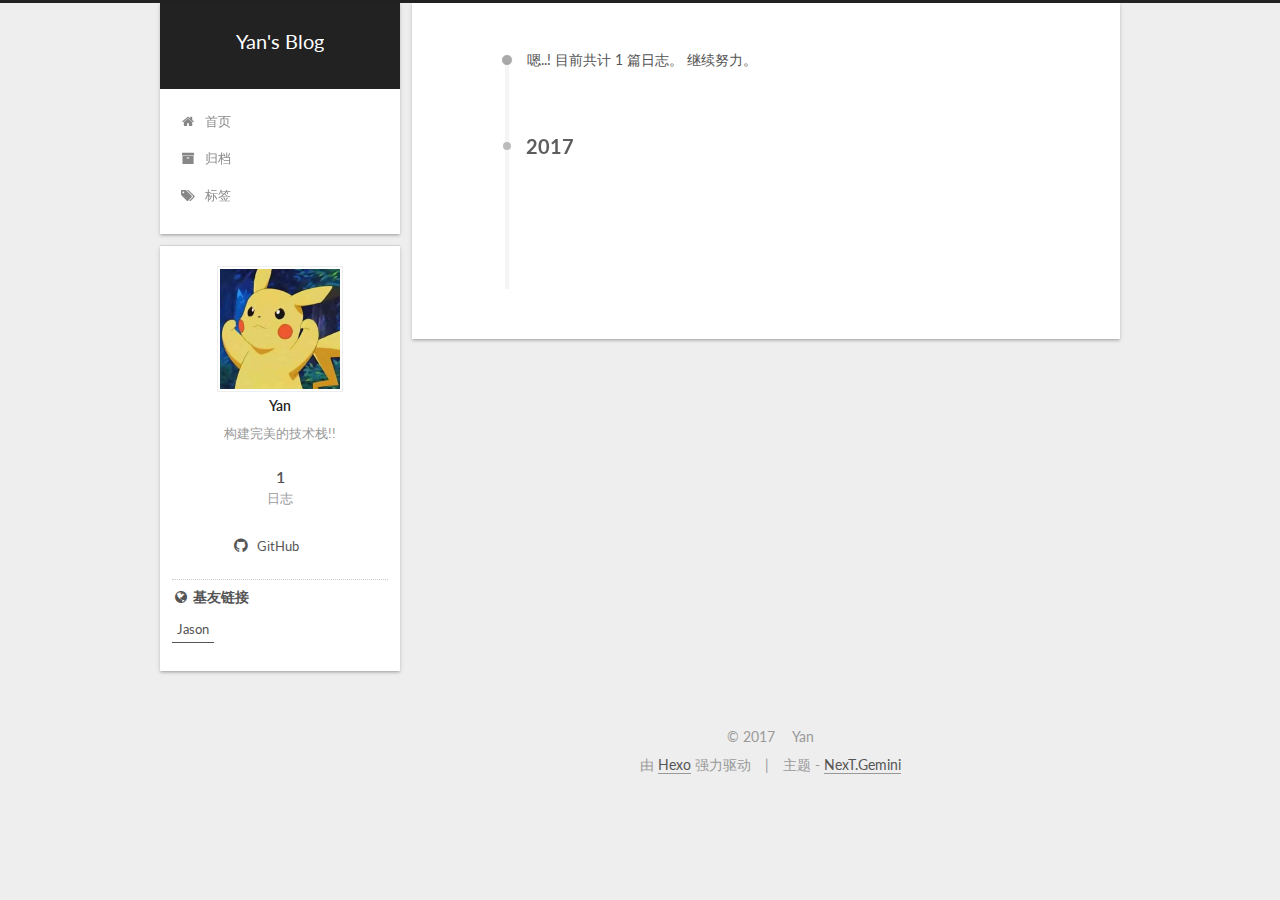
==== commit 2b39b8f3: "Site updated: 2017-10-23 10:12:13" ====
--- a/archives/index.html
+++ b/archives/index.html
@@ -394,6 +394,20 @@
 
         
         
+          <div class="links-of-blogroll motion-element links-of-blogroll-inline">
+            <div class="links-of-blogroll-title">
+              <i class="fa  fa-fw fa-globe"></i>
+              基友链接
+            </div>
+            <ul class="links-of-blogroll-list">
+              
+                <li class="links-of-blogroll-item">
+                  <a href="https://cejasonwoo.github.io/" title="Jason" target="_blank">Jason</a>
+                </li>
+              
+            </ul>
+          </div>
+        
 
         
 
@@ -540,7 +554,7 @@
   
 
     
-      <script id="dsq-count-scr" src="https://.disqus.com/count.js" async></script>
+      <script id="dsq-count-scr" src="https://Yan.disqus.com/count.js" async></script>
     
 
     
@@ -559,10 +573,6 @@
   
 
 
-
-
-
-  
 
 
 
